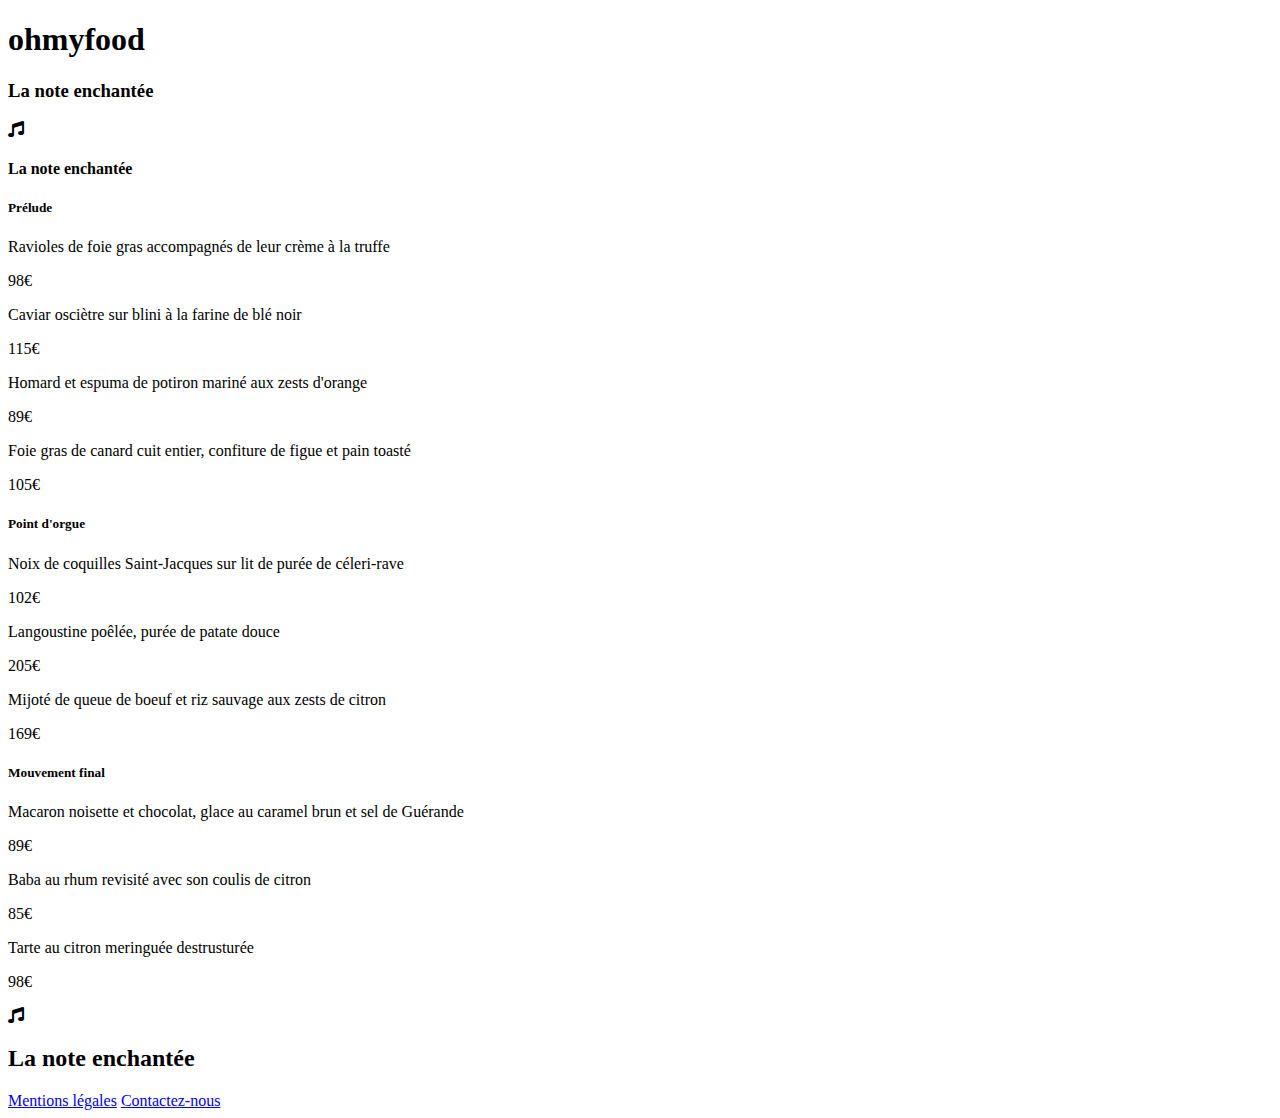
==== lanoteenchantee.html @ 1fc80b7e "Mise en place des fichiers projet3" ====
<!DOCTYPE html>
<html lang="fr">
    <head>
        <meta charset="utf-8" />
        <meta name="viewport" content="width=device-width, initial-scale=1.0"/>
        <link rel="stylesheet" href="css/style.css" />
        
        <!-- GoogleFonts + Icons -->
        
        <!-- Fonts Main Page -->
        <link href="https://fonts.googleapis.com/css2?family=Montserrat:wght@400;500;700&display=swap" rel="stylesheet"/>
        <!-- Fonts menu1 -->
        <link rel="stylesheet" href="fontawesome/css/all.css"/>
        <!-- END of GoogleFonts -->

        <title>La note enchantée</title>
    </head>
    
    <body>

        <div class="maincontainer">
        	
            <header>
                <div class="logo">
                <h1>ohmyfood</h1>
                </div>
            </header>

            <div class="menucontainer">

                <div class="restotitle">
                    <h3>La note enchantée</h3>
                </div>
                  
                <div class="restomenu restomenu-lanoteenchantee">
                    <i class="fas fa-music"></i>
                    <h4>La note enchantée</h4>

                    <div class="firstpartmenu firstpartmenu-lanoteenchantee">
                            <div class="course course-title">                               
                                    
                                    <h5><span>Prélude</span></h5>
                                                                 
                            </div>
                            
                        <div class="course course-firstcourse"> 
                            <div class="choice">
                                <p>Ravioles de foie gras accompagnés de leur crème à la truffe</p>
                            </div>
                            <div class="price">
                                <p>98€</p>
                            </div>
                        </div>

                        <div class="course course-firstcourse"> 
                            <div class="choice">
                                <p>Caviar osciètre sur blini à la farine de blé noir</p>
                            </div>
                            <div class="price">
                                <p>115€</p>
                            </div>
                        </div>

                        <div class="course course-firstcourse"> 
                            <div class="choice">
                                <p>Homard et espuma de potiron mariné aux zests d'orange</p>
                            </div>
                            <div class="price">
                                <p>89€</p>
                            </div>
                        </div>

                        <div class="course course-firstcourse"> 
                            <div class="choice">
                                <p>Foie gras de canard cuit entier, confiture de figue et pain toasté</p>
                            </div>
                            <div class="price">
                                <p>105€</p>
                            </div>   
                        </div>
                    </div>
                    <div class="secondpartmenu secondpartmenu-lanoteenchantee">
                        <div class="course course-title">
                              
                                <h5><span>Point d'orgue</span></h5>
                                                  
                        </div>

                        <div class="course course-maincourse">
                            <div class="choice">
                                <p>Noix de coquilles Saint-Jacques sur lit de purée de céleri-rave</p>
                            </div>
                            <div class="price">
                                <p>102€</p>
                            </div>
                        </div>

                        <div class="course course-maincourse">
                            <div class="choice"> 
                                <p>Langoustine poêlée, purée de patate douce</p>
                            </div>
                            <div class="price">
                                <p>205€</p>
                            </div>
                        </div>

                        <div class="course course-maincourse">
                            <div class="choice">    
                                <p>Mijoté de queue de boeuf et riz sauvage aux zests de citron</p>
                            </div>
                            <div class="price">
                                <p>169€</P>
                            </div>
                        </div>
                        </div>
                        <div class="thirdpartmenu thirdpartmenu-lanoteenchantee">
                            <div class="course course-title">
                                
                                    <h5><span>Mouvement final</span></h5>
                                
                            </div>
                        

                        <div class="course course-dessert">
                            <div class="choice">
                                <p>Macaron noisette et chocolat, glace au caramel brun et sel de Guérande</p>
                            </div>
                            <div class="price">
                                <p>89€</P>
                            </div>
                        </div>

                        <div class="course course-dessert">
                            <div class="choice">
                                <p>Baba au rhum revisité avec son coulis de citron</p>
                            </div>
                            <div class="price">
                                <p>85€</P>
                            </div>
                        </div>

                        <div class="course course-dessert">
                            <div class="choice">
                                <p>Tarte au citron meringuée destrusturée</p>
                            </div>
                            <div class="price">
                                <p>98€</P>
                            </div>
                        </div>
                    </div>  
                    <div class="footmenu footmenu-lanoteenchantee">   
                        <i class="fas fa-music"></i>   
                        <h2>La note enchantée</h2>    
                    </div>
                </div>   
            </div>
        </div>

        <footer>
            <a href="mentionslegales.html">Mentions légales</a>
            <a href="contact.html">Contactez-nous</a>
        </footer>

    </div>

</body>

</html>
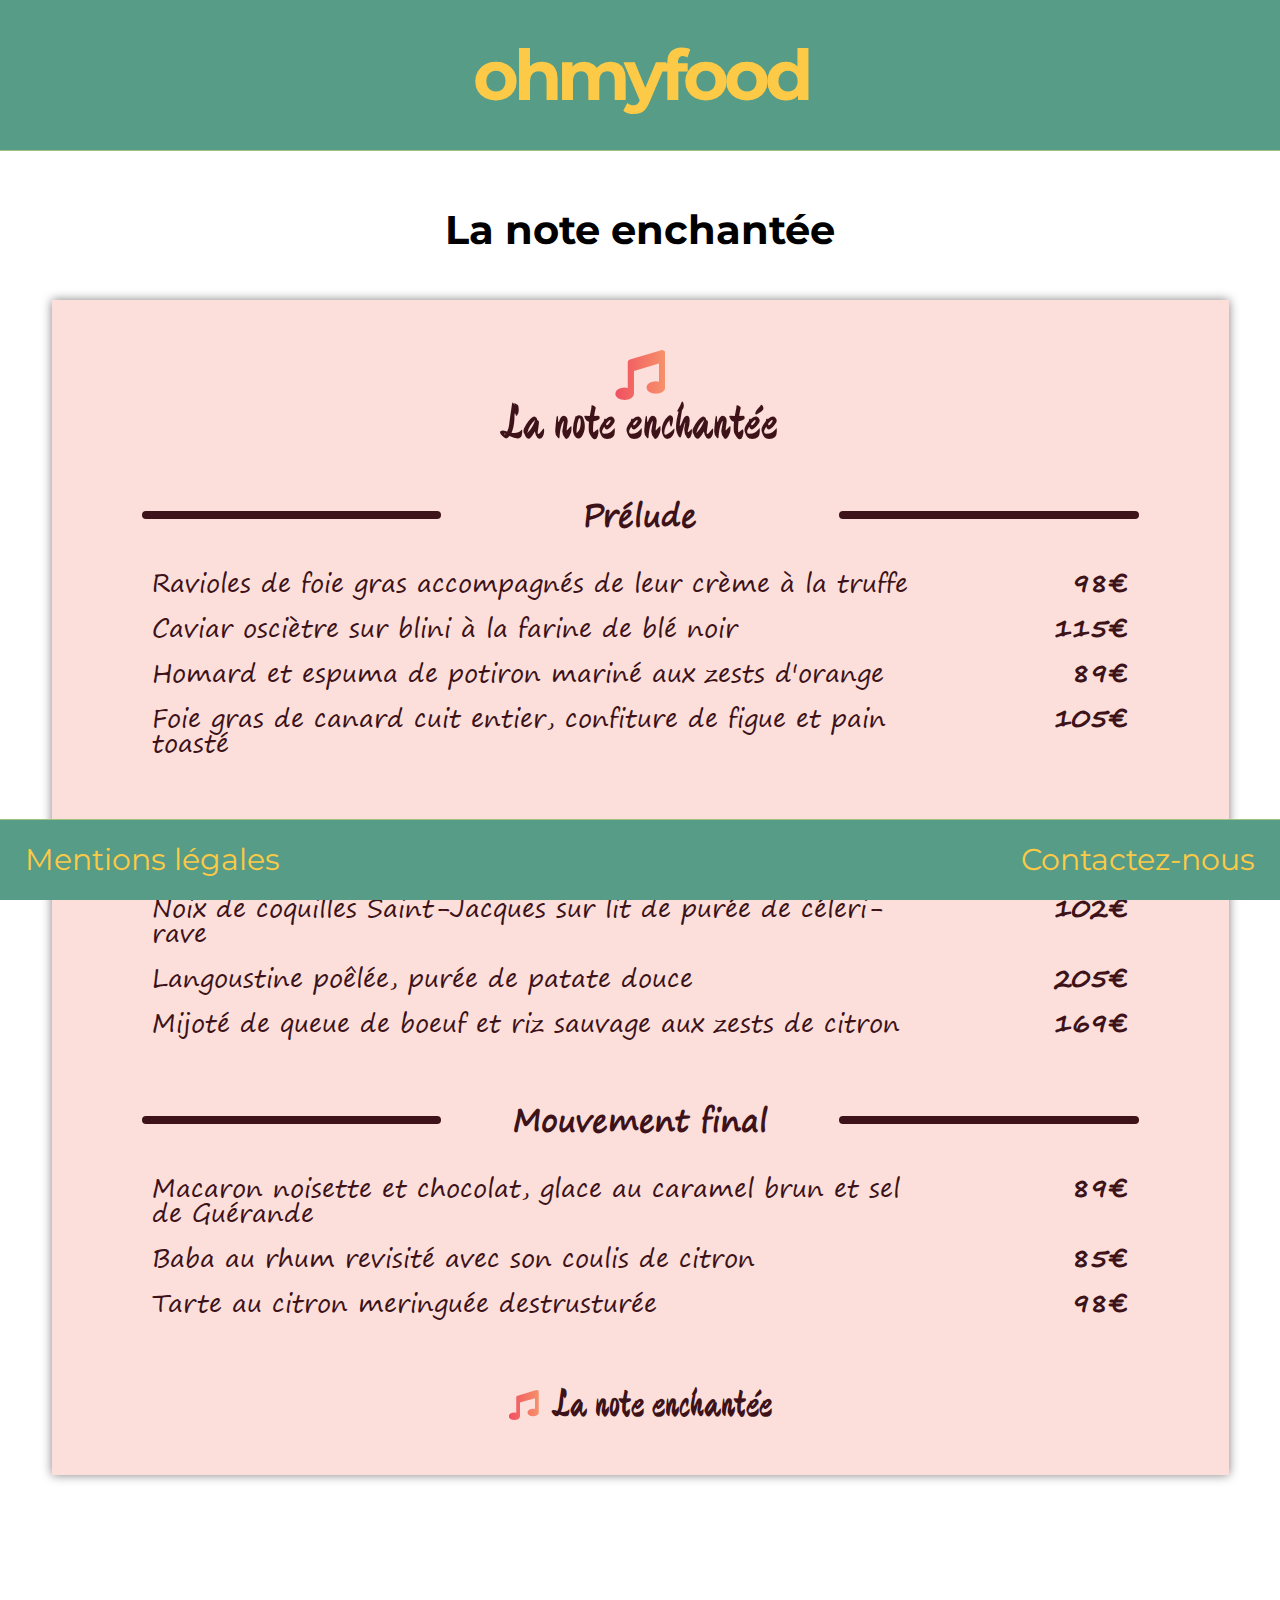
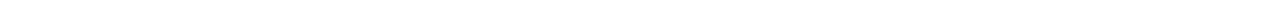
==== commit f2b828ef: "lien vers page d'accueil" ====
--- a/lanoteenchantee.html
+++ b/lanoteenchantee.html
@@ -23,7 +23,7 @@
         	
             <header>
                 <div class="logo">
-                <h1>ohmyfood</h1>
+                <h1><a href="index.html" target=_blank>ohmyfood</a></h1>
                 </div>
             </header>
 
--- a/css/style.css
+++ b/css/style.css
@@ -0,0 +1,1252 @@
+/** Import of sass elements  **/
+/** mixin lanoteenchantee **/
+/** END of mixin lanoteenchantee **/
+/** mixin lechicalafrancaise **/
+/** END of mixin lechicalafrancaise **/
+/** mixin ledelicedespapilles **/
+/** END of mixin ledelicedespapilles **/
+/** mixin lapalettedugout **/
+/** END of mixin lapalettedugout **/
+/** mixin breakpoints media **/
+/** END of mixin breakpoints media **/
+/**@import "./vendors";**/
+/** Thanks to Eric Meyer for this gift. **/
+html, body, div, span, applet, object, iframe,
+h1, h2, h3, h4, h5, h6, p, blockquote, pre,
+a, abbr, acronym, address, big, cite, code,
+del, dfn, em, img, ins, kbd, q, s, samp,
+small, strike, strong, sub, sup, tt, var,
+b, u, i, center,
+dl, dt, dd, ol, ul, li,
+fieldset, form, label, legend,
+table, caption, tbody, tfoot, thead, tr, th, td,
+article, aside, canvas, details, embed,
+figure, figcaption, footer, header, hgroup,
+menu, nav, output, ruby, section, summary,
+time, mark, audio, video {
+  margin: 0;
+  padding: 0;
+  border: 0;
+  font-size: 100%;
+  font: inherit;
+  vertical-align: baseline;
+}
+
+article, aside, details, figcaption, figure,
+footer, header, hgroup, menu, nav, section {
+  display: block;
+}
+
+body {
+  line-height: 1;
+}
+
+ol, ul {
+  list-style: none;
+}
+
+blockquote, q {
+  quotes: none;
+}
+
+blockquote:before, blockquote:after,
+q:before, q:after {
+  content: "";
+  content: none;
+}
+
+table {
+  border-collapse: collapse;
+  border-spacing: 0;
+}
+
+/** END of Eric Meyer Reset **/
+.button {
+  display: -webkit-box;
+  display: -ms-flexbox;
+  display: flex;
+  -webkit-box-orient: vertical;
+  -webkit-box-direction: normal;
+      -ms-flex-direction: column;
+          flex-direction: column;
+  -ms-flex-wrap: wrap;
+      flex-wrap: wrap;
+  -webkit-box-align: center;
+      -ms-flex-align: center;
+          align-items: center;
+  -ms-flex-line-pack: center;
+      align-content: center;
+  -webkit-box-pack: center;
+      -ms-flex-pack: center;
+          justify-content: center;
+  width: 540px;
+  height: 764px;
+  margin: 50px;
+  -webkit-box-shadow: 0 0 10px grey;
+          box-shadow: 0 0 10px grey;
+  opacity: 1;
+  -webkit-transform: scale(1);
+      -ms-transform: scale(1);
+          transform: scale(1);
+  -webkit-transition: all 300ms 150ms ease-out;
+  -o-transition: all 300ms 150ms ease-out;
+  transition: all 300ms 150ms ease-out;
+}
+.button h2, .button a, .button .fas {
+  -webkit-transition: -webkit-transform 450ms ease-in-out;
+  transition: -webkit-transform 450ms ease-in-out;
+  -o-transition: transform 450ms ease-in-out;
+  transition: transform 450ms ease-in-out;
+  transition: transform 450ms ease-in-out, -webkit-transform 450ms ease-in-out;
+}
+.button:hover {
+  opacity: 0.5;
+}
+.button:hover .button {
+  -webkit-transform: scale(1);
+      -ms-transform: scale(1);
+          transform: scale(1);
+}
+.button:hover h2 {
+  -webkit-transform: scale(1.15);
+      -ms-transform: scale(1.15);
+          transform: scale(1.15);
+}
+.button:hover .fas {
+  -webkit-transform: scale(1.15);
+      -ms-transform: scale(1.15);
+          transform: scale(1.15);
+}
+.button:hover a {
+  -webkit-transform: scale(1.4);
+      -ms-transform: scale(1.4);
+          transform: scale(1.4);
+}
+
+.button-lanoteenchantee {
+  background-color: #fcdfdb;
+}
+.button-lanoteenchantee .fas {
+  font-size: 80px;
+  margin: 0;
+  padding: 0;
+  background: -webkit-linear-gradient(linear, left top, right top, from(#f05060), to(#f6916a));
+  background: -o-linear-gradient(left, #f05060, #f6916a);
+  background: linear-gradient(to right, #f05060, #f6916a);
+  -webkit-background-clip: text;
+  -webkit-text-fill-color: transparent;
+}
+.button-lanoteenchantee h2 {
+  font-family: "devonshire", "Arial", sans-serif;
+  color: #3d1319;
+  font-size: 50px;
+  padding-top: 10px;
+  padding-bottom: 60px;
+}
+.button-lanoteenchantee a {
+  font-family: "segoeregular", "Arial", sans-serif;
+  color: #3d1319;
+  font-size: 60px;
+  font-weight: bolder;
+}
+
+.button-lechicalafrancaise {
+  background-color: #fff5fd;
+}
+.button-lechicalafrancaise h2 {
+  font-family: "croissantone", "Arial", sans-serif;
+  margin: 0;
+  padding: 0;
+  background: -webkit-linear-gradient(linear, left top, right bottom, from(#e38a12), color-stop(#a56799), to(#6e4ccc));
+  background: -o-linear-gradient(left top, #e38a12, #a56799, #6e4ccc);
+  background: linear-gradient(to right bottom, #e38a12, #a56799, #6e4ccc);
+  -webkit-background-clip: text;
+  -webkit-text-fill-color: transparent;
+  font-size: 40px;
+  padding-bottom: 70px;
+}
+.button-lechicalafrancaise a {
+  font-family: "Cantata One", serif;
+  color: #e38a12;
+  font-weight: bolder;
+  font-size: 80px;
+}
+
+.button-ledelicedespapilles {
+  background-color: #f0faff;
+}
+.button-ledelicedespapilles h2 {
+  font-family: "Dancing Script", cursive;
+  margin: 0;
+  padding: 0;
+  background: -webkit-linear-gradient(linear, left top, right bottom, from(#0229dd), to(#0889fb));
+  background: -o-linear-gradient(left top, #0229dd, #0889fb);
+  background: linear-gradient(to right bottom, #0229dd, #0889fb);
+  -webkit-background-clip: text;
+  -webkit-text-fill-color: transparent;
+  font-size: 60px;
+  padding-left: 15px;
+  padding-bottom: 70px;
+}
+.button-ledelicedespapilles a {
+  color: #0887f1;
+  font-family: "segoeregular", "Arial", sans-serif;
+  font-size: 70px;
+}
+
+.button-lapalettedugout {
+  background-color: #eaffea;
+}
+.button-lapalettedugout h2 {
+  font-family: "kaushanscript", cursive;
+  background: -webkit-linear-gradient(linear, left top, right bottom, from(#06923a), to(#beff7d));
+  background: -o-linear-gradient(left top, #06923a, #beff7d);
+  background: linear-gradient(to right bottom, #06923a, #beff7d);
+  -webkit-background-clip: text;
+  -webkit-text-fill-color: transparent;
+  margin: 0;
+  padding: 0;
+  font-size: 60px;
+  padding-bottom: 70px;
+}
+.button-lapalettedugout a {
+  color: #72bf56;
+  font-family: "segoeregular", "Arial", sans-serif;
+  font-size: 70px;
+}
+
+.maincontainer {
+  display: -webkit-box;
+  display: -ms-flexbox;
+  display: flex;
+  -webkit-box-orient: vertical;
+  -webkit-box-direction: normal;
+      -ms-flex-direction: column;
+          flex-direction: column;
+  width: 100%;
+  max-width: 1500px;
+  height: 100%;
+  max-height: 2388px;
+}
+
+.menucontainer {
+  display: -webkit-box;
+  display: -ms-flexbox;
+  display: flex;
+  -webkit-box-orient: vertical;
+  -webkit-box-direction: normal;
+      -ms-flex-direction: column;
+          flex-direction: column;
+  right: 0;
+  left: 0;
+  top: 240px;
+  position: absolute;
+  margin-bottom: 20px;
+  padding-top: 50px;
+  padding-bottom: 120px;
+}
+@media screen and (max-width: 1600px) {
+  .menucontainer {
+    margin-top: -80px;
+    padding-bottom: 130px;
+  }
+}
+
+header {
+  display: -webkit-box;
+  display: -ms-flexbox;
+  display: flex;
+  max-width: 100%;
+  height: 245px;
+  -webkit-box-pack: center;
+      -ms-flex-pack: center;
+          justify-content: center;
+  -webkit-box-align: center;
+      -ms-flex-align: center;
+          align-items: center;
+  position: fixed;
+  right: 0;
+  left: 0;
+  top: 0;
+  z-index: 1;
+  background-color: #579C87;
+  border-bottom: 1px solid #a1c181;
+}
+@media screen and (max-width: 1600px) {
+  header {
+    height: 150px;
+  }
+}
+
+article {
+  display: -webkit-box;
+  display: -ms-flexbox;
+  display: flex;
+  -ms-flex-wrap: wrap;
+      flex-wrap: wrap;
+  -ms-flex-line-pack: center;
+      align-content: center;
+  -webkit-box-pack: center;
+      -ms-flex-pack: center;
+          justify-content: center;
+  width: 100%;
+}
+
+aside {
+  display: -webkit-box;
+  display: -ms-flexbox;
+  display: flex;
+  width: 650px;
+  height: 80px;
+  -ms-flex-item-align: center;
+      align-self: center;
+  -webkit-box-pack: center;
+      -ms-flex-pack: center;
+          justify-content: center;
+  -webkit-box-align: center;
+      -ms-flex-align: center;
+          align-items: center;
+  margin-top: 60px;
+  margin-bottom: 80px;
+  border-radius: 20px;
+  background-color: #579C87;
+}
+@media screen and (max-width: 1600px) {
+  aside {
+    margin-bottom: 0px;
+  }
+}
+
+footer {
+  display: -webkit-box;
+  display: -ms-flexbox;
+  display: flex;
+  max-width: 100%;
+  -webkit-box-pack: justify;
+      -ms-flex-pack: justify;
+          justify-content: space-between;
+  -webkit-box-align: center;
+      -ms-flex-align: center;
+          align-items: center;
+  position: fixed;
+  right: 0;
+  left: 0;
+  bottom: 0;
+  padding: 40px;
+  border-top: 1px solid #a1c181;
+  background-color: #579C87;
+}
+@media screen and (max-width: 1600px) {
+  footer {
+    -ms-flex-wrap: wrap;
+        flex-wrap: wrap;
+    padding: 25px;
+  }
+}
+
+footer a:hover {
+  -webkit-animation: wiggle 3000ms infinite;
+          animation: wiggle 3000ms infinite;
+}
+@-webkit-keyframes wiggle {
+  0%, 4%, 7%, 10% {
+    -webkit-transform: rotate(0deg);
+            transform: rotate(0deg);
+  }
+  2%, 5%, 8% {
+    -webkit-transform: rotate(-4deg);
+            transform: rotate(-4deg);
+  }
+  3%, 6%, 9% {
+    -webkit-transform: rotate(4deg);
+            transform: rotate(4deg);
+  }
+  100% {
+    -webkit-transform: rotate(0deg);
+            transform: rotate(0deg);
+  }
+}
+@keyframes wiggle {
+  0%, 4%, 7%, 10% {
+    -webkit-transform: rotate(0deg);
+            transform: rotate(0deg);
+  }
+  2%, 5%, 8% {
+    -webkit-transform: rotate(-4deg);
+            transform: rotate(-4deg);
+  }
+  3%, 6%, 9% {
+    -webkit-transform: rotate(4deg);
+            transform: rotate(4deg);
+  }
+  100% {
+    -webkit-transform: rotate(0deg);
+            transform: rotate(0deg);
+  }
+}
+
+.logo a {
+  text-decoration: none;
+  font-family: "Montserrat", sans-serif;
+  color: #fcca46;
+}
+
+.restotitle {
+  display: -webkit-inline-box;
+  display: -ms-inline-flexbox;
+  display: inline-flex;
+  -webkit-box-pack: center;
+      -ms-flex-pack: center;
+          justify-content: center;
+  -ms-flex-line-pack: center;
+      align-content: center;
+}
+
+.restomenu {
+  display: -webkit-inline-box;
+  display: -ms-inline-flexbox;
+  display: inline-flex;
+  -webkit-box-orient: vertical;
+  -webkit-box-direction: normal;
+      -ms-flex-direction: column;
+          flex-direction: column;
+  -ms-flex-item-align: center;
+      align-self: center;
+  -webkit-box-align: center;
+      -ms-flex-align: center;
+          align-items: center;
+  -webkit-box-pack: center;
+      -ms-flex-pack: center;
+          justify-content: center;
+  max-width: 1190px;
+  min-width: 90%;
+  margin: 10px;
+  padding-top: 50px;
+  padding-bottom: 50px;
+  -webkit-box-shadow: 0 0 10px grey;
+          box-shadow: 0 0 10px grey;
+}
+@media screen and (max-width: 1200px) {
+  .restomenu {
+    max-width: 90%;
+  }
+}
+
+.firstpartmenu, .secondpartmenu, .thirdpartmenu {
+  width: 100%;
+}
+
+.course {
+  display: -webkit-box;
+  display: -ms-flexbox;
+  display: flex;
+  -webkit-box-orient: horizontal;
+  -webkit-box-direction: normal;
+      -ms-flex-direction: row;
+          flex-direction: row;
+  width: 100%;
+  padding-bottom: 20px;
+}
+
+.course-title {
+  padding-top: 50px;
+  padding-bottom: 40px;
+  -webkit-box-pack: center;
+      -ms-flex-pack: center;
+          justify-content: center;
+}
+
+.choice {
+  display: -webkit-box;
+  display: -ms-flexbox;
+  display: flex;
+  -webkit-box-pack: start;
+      -ms-flex-pack: start;
+          justify-content: flex-start;
+  width: 80%;
+  padding-left: 100px;
+  font-size: 25px;
+}
+
+.price {
+  display: -webkit-box;
+  display: -ms-flexbox;
+  display: flex;
+  -webkit-box-pack: end;
+      -ms-flex-pack: end;
+          justify-content: flex-end;
+  width: 20%;
+  padding-right: 100px;
+  font-weight: bolder;
+  font-size: 25px;
+}
+
+h3 {
+  font-family: "Montserrat", sans-serif;
+  font-size: 40px;
+  font-weight: bolder;
+  padding-bottom: 40px;
+}
+
+.footmenu {
+  padding-top: 50px;
+}
+
+/**@import "./pages";**/
+/** Fonts **/
+@font-face {
+  font-family: "devonshire";
+  src: url("../fontmenu/devonshire-regular.ttf");
+  font-weight: normal;
+  font-style: normal;
+}
+@font-face {
+  font-family: "segoebold";
+  src: url("../fontmenu/Segoe_Print_Bold.ttf");
+  font-weight: normal;
+  font-style: normal;
+}
+@font-face {
+  font-family: "croissantone";
+  src: url("../fontmenu/croissantone-regular.ttf");
+  font-weight: normal;
+  font-style: normal;
+}
+@font-face {
+  font-family: "segoeregular";
+  src: url("../fontmenu/segoepr.ttf");
+  font-weight: normal;
+  font-style: normal;
+}
+@font-face {
+  font-family: "kaushanscript";
+  src: url("../fontmenu/kaushanscript-regular.ttf");
+  font-weight: normal;
+  font-style: normal;
+}
+/** END of Fonts **/
+/** Decorations sizes and fonts ohmyfood page **/
+h1, aside h2, footer a {
+  font-family: "Montserrat", sans-serif;
+  color: #fcca46;
+}
+
+h1 {
+  letter-spacing: -5px;
+  font-size: 70px;
+  font-weight: bolder;
+}
+
+aside {
+  font-weight: lighter;
+  height: 130px;
+  -webkit-box-orient: horizontal;
+  -webkit-box-direction: normal;
+      -ms-flex-direction: row;
+          flex-direction: row;
+  -webkit-box-align: baseline;
+      -ms-flex-align: baseline;
+          align-items: baseline;
+  padding-top: 30px;
+  -webkit-box-pack: center;
+      -ms-flex-pack: center;
+          justify-content: center;
+  width: 650px;
+  height: 80px;
+  margin-top: 60px;
+  margin-bottom: 80px;
+  border-radius: 20px;
+  background-color: #579C87;
+  font-family: "Montserrat", sans-serif;
+  color: #fcca46;
+}
+
+.next {
+  font-size: 40px;
+  padding-right: 10px;
+}
+
+.dots span:nth-child(2) {
+  -webkit-animation-delay: 300ms;
+          animation-delay: 300ms;
+}
+
+.dots span:nth-child(3) {
+  -webkit-animation-delay: 600ms;
+          animation-delay: 600ms;
+}
+
+.dots span {
+  width: 7px;
+  height: 7px;
+  margin: 0 3px;
+  background-color: #fcca46;
+  border-radius: 50%;
+  display: inline-block;
+  -webkit-animation: dotsanimation 1500ms infinite ease-in-out;
+          animation: dotsanimation 1500ms infinite ease-in-out;
+}
+
+@-webkit-keyframes dotsanimation {
+  50% {
+    opacity: 0;
+    -webkit-transform: scale(0.7);
+            transform: scale(0.7);
+  }
+  100% {
+    opacity: 0;
+  }
+}
+
+@keyframes dotsanimation {
+  50% {
+    opacity: 0;
+    -webkit-transform: scale(0.7);
+            transform: scale(0.7);
+  }
+  100% {
+    opacity: 0;
+  }
+}
+footer a {
+  font-size: 30px;
+}
+
+a {
+  text-decoration: none;
+}
+
+/** END of Decorations sizes and fonts ohmyfood page **/
+.restomenu-lanoteenchantee {
+  background-color: #fcdfdb;
+}
+.restomenu-lanoteenchantee .fas {
+  font-size: 50px;
+  margin: 0;
+  padding: 0;
+  background: -webkit-linear-gradient(linear, left top, right top, from(#f05060), to(#f6916a));
+  background: -o-linear-gradient(left, #f05060, #f6916a);
+  background: linear-gradient(to right, #f05060, #f6916a);
+  -webkit-background-clip: text;
+  -webkit-text-fill-color: transparent;
+}
+.restomenu-lanoteenchantee h4 {
+  font-family: "devonshire", "Arial", sans-serif;
+  color: #3d1319;
+  font-size: 50px;
+}
+.restomenu-lanoteenchantee h5, .restomenu-lanoteenchantee p {
+  font-family: "segoeregular", "Arial", sans-serif;
+  color: #3d1319;
+}
+.restomenu-lanoteenchantee h5 span {
+  position: relative;
+}
+.restomenu-lanoteenchantee h5 span::before {
+  content: "";
+  background-color: #3d1319;
+  width: 0;
+  height: 3px;
+  position: absolute;
+  bottom: -5px;
+  right: 0;
+  -webkit-transition: all 300ms;
+  -o-transition: all 300ms;
+  transition: all 300ms;
+}
+.restomenu-lanoteenchantee h5 span:hover::before {
+  width: 100%;
+  left: 0;
+}
+.restomenu-lanoteenchantee h5 {
+  display: -webkit-box;
+  display: -ms-flexbox;
+  display: flex;
+  font-size: 30px;
+  font-weight: bolder;
+  width: 100%;
+  -webkit-box-pack: justify;
+      -ms-flex-pack: justify;
+          justify-content: space-between;
+  padding-left: 90px;
+  padding-right: 90px;
+  -webkit-box-align: center;
+      -ms-flex-align: center;
+          align-items: center;
+}
+.restomenu-lanoteenchantee h5::before {
+  content: "";
+  width: 30%;
+  height: 8px;
+  border-radius: 5px;
+  background-color: #3d1319;
+}
+.restomenu-lanoteenchantee h5::after {
+  content: "";
+  width: 30%;
+  height: 8px;
+  border-radius: 5px;
+  background-color: #3d1319;
+}
+
+.footmenu-lanoteenchantee {
+  display: -webkit-box;
+  display: -ms-flexbox;
+  display: flex;
+  -webkit-box-align: center;
+      -ms-flex-align: center;
+          align-items: center;
+}
+.footmenu-lanoteenchantee .fas {
+  font-size: 30px;
+  margin: 0;
+  padding: 0;
+  background: -webkit-linear-gradient(linear, left top, right top, from(#f05060), to(#f6916a));
+  background: -o-linear-gradient(left, #f05060, #f6916a);
+  background: linear-gradient(to right, #f05060, #f6916a);
+  -webkit-background-clip: text;
+  -webkit-text-fill-color: transparent;
+}
+.footmenu-lanoteenchantee h2 {
+  font-family: "devonshire", "Arial", sans-serif;
+  color: #3d1319;
+  font-size: 40px;
+  padding-left: 15px;
+}
+
+.restomenu-lechicalafrancaise {
+  background-color: #fff5fd;
+}
+.restomenu-lechicalafrancaise h4 {
+  font-family: "croissantone", "Arial", sans-serif;
+  margin: 0;
+  padding: 0;
+  background: -webkit-linear-gradient(linear, left top, right bottom, from(#e38a12), color-stop(#a56799), to(#6e4ccc));
+  background: -o-linear-gradient(left top, #e38a12, #a56799, #6e4ccc);
+  background: linear-gradient(to right bottom, #e38a12, #a56799, #6e4ccc);
+  -webkit-background-clip: text;
+  -webkit-text-fill-color: transparent;
+  font-size: 50px;
+}
+.restomenu-lechicalafrancaise .price {
+  font-weight: lighter;
+}
+
+.firstpartmenu-lechicalafrancaise h5 {
+  display: -webkit-box;
+  display: -ms-flexbox;
+  display: flex;
+  font-size: 25px;
+  font-family: "Cantata One", serif;
+  color: #e38a12;
+  width: 100%;
+  -webkit-box-pack: justify;
+      -ms-flex-pack: justify;
+          justify-content: space-between;
+  padding-left: 90px;
+  padding-right: 90px;
+  -webkit-box-align: center;
+      -ms-flex-align: center;
+          align-items: center;
+}
+.firstpartmenu-lechicalafrancaise h5 span {
+  position: relative;
+}
+.firstpartmenu-lechicalafrancaise h5 span::before {
+  content: "";
+  background-color: #e38a12;
+  width: 0;
+  height: 3px;
+  position: absolute;
+  bottom: -5px;
+  right: 0;
+  -webkit-transition: all 300ms;
+  -o-transition: all 300ms;
+  transition: all 300ms;
+}
+.firstpartmenu-lechicalafrancaise h5 span:hover::before {
+  width: 100%;
+  left: 0;
+}
+.firstpartmenu-lechicalafrancaise h5::before {
+  content: "";
+  width: 30%;
+  height: 8px;
+  border-radius: 5px;
+  background-color: #e38a12;
+}
+.firstpartmenu-lechicalafrancaise h5::after {
+  content: "";
+  width: 30%;
+  height: 8px;
+  border-radius: 5px;
+  background-color: #e38a12;
+}
+
+.secondpartmenu-lechicalafrancaise h5 {
+  display: -webkit-box;
+  display: -ms-flexbox;
+  display: flex;
+  font-size: 25px;
+  font-family: "Cantata One", serif;
+  color: #a56799;
+  width: 100%;
+  -webkit-box-pack: justify;
+      -ms-flex-pack: justify;
+          justify-content: space-between;
+  padding-left: 90px;
+  padding-right: 90px;
+  -webkit-box-align: center;
+      -ms-flex-align: center;
+          align-items: center;
+}
+.secondpartmenu-lechicalafrancaise h5 span {
+  position: relative;
+}
+.secondpartmenu-lechicalafrancaise h5 span::before {
+  content: "";
+  background-color: #a56799;
+  width: 0;
+  height: 3px;
+  position: absolute;
+  bottom: -5px;
+  right: 0;
+  -webkit-transition: all 300ms;
+  -o-transition: all 300ms;
+  transition: all 300ms;
+}
+.secondpartmenu-lechicalafrancaise h5 span:hover::before {
+  width: 100%;
+  left: 0;
+}
+.secondpartmenu-lechicalafrancaise h5::before {
+  content: "";
+  width: 30%;
+  height: 8px;
+  border-radius: 5px;
+  background-color: #a56799;
+}
+.secondpartmenu-lechicalafrancaise h5::after {
+  content: "";
+  width: 30%;
+  height: 8px;
+  border-radius: 5px;
+  background-color: #a56799;
+}
+
+.thirdpartmenu-lechicalafrancaise h5 {
+  display: -webkit-box;
+  display: -ms-flexbox;
+  display: flex;
+  font-size: 25px;
+  font-family: "Cantata One", serif;
+  color: #6e4ccc;
+  width: 100%;
+  -webkit-box-pack: justify;
+      -ms-flex-pack: justify;
+          justify-content: space-between;
+  padding-left: 90px;
+  padding-right: 90px;
+  -webkit-box-align: center;
+      -ms-flex-align: center;
+          align-items: center;
+}
+.thirdpartmenu-lechicalafrancaise h5 span {
+  position: relative;
+}
+.thirdpartmenu-lechicalafrancaise h5 span::before {
+  content: "";
+  background-color: #6e4ccc;
+  width: 0;
+  height: 3px;
+  position: absolute;
+  bottom: -5px;
+  right: 0;
+  -webkit-transition: all 300ms;
+  -o-transition: all 300ms;
+  transition: all 300ms;
+}
+.thirdpartmenu-lechicalafrancaise h5 span:hover::before {
+  width: 100%;
+  left: 0;
+}
+.thirdpartmenu-lechicalafrancaise h5::before {
+  content: "";
+  width: 30%;
+  height: 8px;
+  border-radius: 5px;
+  background-color: #6e4ccc;
+}
+.thirdpartmenu-lechicalafrancaise h5::after {
+  content: "";
+  width: 30%;
+  height: 8px;
+  border-radius: 5px;
+  background-color: #6e4ccc;
+}
+
+.firstpartmenu-lechicalafrancaise p {
+  font-family: "Cantata One", serif;
+  color: #e38a12;
+}
+
+.secondpartmenu-lechicalafrancaise p {
+  font-family: "Cantata One", serif;
+  color: #a56799;
+}
+
+.thirdpartmenu-lechicalafrancaise p {
+  font-family: "Cantata One", serif;
+  color: #6e4ccc;
+}
+
+.footmenu-lechicalafrancaise h2 {
+  font-family: "croissantone", "Arial", sans-serif;
+  margin: 0;
+  padding: 0;
+  background: -webkit-linear-gradient(linear, left top, right bottom, from(#e38a12), color-stop(#a56799), to(#6e4ccc));
+  background: -o-linear-gradient(left top, #e38a12, #a56799, #6e4ccc);
+  background: linear-gradient(to right bottom, #e38a12, #a56799, #6e4ccc);
+  -webkit-background-clip: text;
+  -webkit-text-fill-color: transparent;
+  font-size: 40px;
+  padding-left: 15px;
+}
+
+.restomenu-ledelicedespapilles {
+  background-color: #f0faff;
+}
+.restomenu-ledelicedespapilles h4 {
+  font-family: "Dancing Script", cursive;
+  margin: 0;
+  padding: 0;
+  background: -webkit-linear-gradient(linear, left top, right bottom, from(#0229dd), to(#0889fb));
+  background: -o-linear-gradient(left top, #0229dd, #0889fb);
+  background: linear-gradient(to right bottom, #0229dd, #0889fb);
+  -webkit-background-clip: text;
+  -webkit-text-fill-color: transparent;
+  font-size: 80px;
+  padding-left: 15px;
+}
+.restomenu-ledelicedespapilles h5, .restomenu-ledelicedespapilles p {
+  color: #000;
+  font-family: "segoeregular", "Arial", sans-serif;
+}
+.restomenu-ledelicedespapilles .price {
+  font-weight: lighter;
+}
+
+.firstpartmenu-ledelicedespapilles h5 {
+  font-size: 25px;
+  display: -webkit-box;
+  display: -ms-flexbox;
+  display: flex;
+  width: 100%;
+  -webkit-box-pack: justify;
+      -ms-flex-pack: justify;
+          justify-content: space-between;
+  padding-left: 90px;
+  padding-right: 90px;
+  -webkit-box-align: center;
+      -ms-flex-align: center;
+          align-items: center;
+}
+.firstpartmenu-ledelicedespapilles h5 span {
+  position: relative;
+}
+.firstpartmenu-ledelicedespapilles h5 span::before {
+  content: "";
+  background-color: #0229dd;
+  width: 0;
+  height: 3px;
+  position: absolute;
+  bottom: -5px;
+  right: 0;
+  -webkit-transition: all 300ms;
+  -o-transition: all 300ms;
+  transition: all 300ms;
+}
+.firstpartmenu-ledelicedespapilles h5 span:hover::before {
+  width: 100%;
+  left: 0;
+}
+.firstpartmenu-ledelicedespapilles h5::before {
+  content: "";
+  width: 30%;
+  height: 8px;
+  border-radius: 5px;
+  background-color: #0229dd;
+}
+.firstpartmenu-ledelicedespapilles h5::after {
+  content: "";
+  width: 30%;
+  height: 8px;
+  border-radius: 5px;
+  background-color: #0229dd;
+}
+
+.secondpartmenu-ledelicedespapilles h5 {
+  font-size: 25px;
+  display: -webkit-box;
+  display: -ms-flexbox;
+  display: flex;
+  width: 100%;
+  -webkit-box-pack: justify;
+      -ms-flex-pack: justify;
+          justify-content: space-between;
+  padding-left: 90px;
+  padding-right: 90px;
+  -webkit-box-align: center;
+      -ms-flex-align: center;
+          align-items: center;
+}
+.secondpartmenu-ledelicedespapilles h5 span {
+  position: relative;
+}
+.secondpartmenu-ledelicedespapilles h5 span::before {
+  content: "";
+  background-color: #0670f3;
+  width: 0;
+  height: 3px;
+  position: absolute;
+  bottom: -5px;
+  right: 0;
+  -webkit-transition: all 300ms;
+  -o-transition: all 300ms;
+  transition: all 300ms;
+}
+.secondpartmenu-ledelicedespapilles h5 span:hover::before {
+  width: 100%;
+  left: 0;
+}
+.secondpartmenu-ledelicedespapilles h5::before {
+  content: "";
+  width: 30%;
+  height: 8px;
+  border-radius: 5px;
+  background-color: #0670f3;
+}
+.secondpartmenu-ledelicedespapilles h5::after {
+  content: "";
+  width: 30%;
+  height: 8px;
+  border-radius: 5px;
+  background-color: #0670f3;
+}
+
+.thirdpartmenu-ledelicedespapilles h5 {
+  font-size: 25px;
+  display: -webkit-box;
+  display: -ms-flexbox;
+  display: flex;
+  width: 100%;
+  -webkit-box-pack: justify;
+      -ms-flex-pack: justify;
+          justify-content: space-between;
+  padding-left: 90px;
+  padding-right: 90px;
+  -webkit-box-align: center;
+      -ms-flex-align: center;
+          align-items: center;
+}
+.thirdpartmenu-ledelicedespapilles h5 span {
+  position: relative;
+}
+.thirdpartmenu-ledelicedespapilles h5 span::before {
+  content: "";
+  background-color: #0889fb;
+  width: 0;
+  height: 3px;
+  position: absolute;
+  bottom: -5px;
+  right: 0;
+  -webkit-transition: all 300ms;
+  -o-transition: all 300ms;
+  transition: all 300ms;
+}
+.thirdpartmenu-ledelicedespapilles h5 span:hover::before {
+  width: 100%;
+  left: 0;
+}
+.thirdpartmenu-ledelicedespapilles h5::before {
+  content: "";
+  width: 30%;
+  height: 8px;
+  border-radius: 5px;
+  background-color: #0889fb;
+}
+.thirdpartmenu-ledelicedespapilles h5::after {
+  content: "";
+  width: 30%;
+  height: 8px;
+  border-radius: 5px;
+  background-color: #0889fb;
+}
+
+.footmenu-ledelicedespapilles h2 {
+  font-family: "Dancing Script", cursive;
+  margin: 0;
+  padding: 0;
+  background: -webkit-linear-gradient(linear, left top, right bottom, from(#0229dd), to(#0889fb));
+  background: -o-linear-gradient(left top, #0229dd, #0889fb);
+  background: linear-gradient(to right bottom, #0229dd, #0889fb);
+  -webkit-background-clip: text;
+  -webkit-text-fill-color: transparent;
+  font-size: 50px;
+  padding-left: 15px;
+}
+
+.restomenu-lapalettedugout {
+  background-color: #eaffea;
+}
+.restomenu-lapalettedugout h4 {
+  font-family: "kaushanscript", cursive;
+  background: -webkit-linear-gradient(linear, left top, right bottom, from(#06923a), to(#beff7d));
+  background: -o-linear-gradient(left top, #06923a, #beff7d);
+  background: linear-gradient(to right bottom, #06923a, #beff7d);
+  -webkit-background-clip: text;
+  -webkit-text-fill-color: transparent;
+  margin: 0;
+  padding: 0;
+  font-size: 80px;
+}
+.restomenu-lapalettedugout h5, .restomenu-lapalettedugout p {
+  color: #000;
+  font-family: "segoeregular", "Arial", sans-serif;
+}
+.restomenu-lapalettedugout .price {
+  font-weight: lighter;
+}
+.restomenu-lapalettedugout h5 {
+  display: -webkit-box;
+  display: -ms-flexbox;
+  display: flex;
+  font-size: 30px;
+  width: 100%;
+  -webkit-box-pack: justify;
+      -ms-flex-pack: justify;
+          justify-content: space-between;
+  padding-left: 90px;
+  padding-right: 90px;
+  -webkit-box-align: center;
+      -ms-flex-align: center;
+          align-items: center;
+}
+
+.firstpartmenu-lapalettedugout h5 span {
+  position: relative;
+}
+.firstpartmenu-lapalettedugout h5 span::before {
+  content: "";
+  background-color: #06923a;
+  width: 0;
+  height: 3px;
+  position: absolute;
+  bottom: -5px;
+  right: 0;
+  -webkit-transition: all 300ms;
+  -o-transition: all 300ms;
+  transition: all 300ms;
+}
+.firstpartmenu-lapalettedugout h5 span:hover::before {
+  width: 100%;
+  left: 0;
+}
+.firstpartmenu-lapalettedugout h5::before {
+  content: "";
+  width: 30%;
+  height: 8px;
+  border-radius: 5px;
+  background-color: #06923a;
+}
+.firstpartmenu-lapalettedugout h5::after {
+  content: "";
+  width: 30%;
+  height: 8px;
+  border-radius: 5px;
+  background-color: #06923a;
+}
+
+.secondpartmenu-lapalettedugout h5 span {
+  position: relative;
+}
+.secondpartmenu-lapalettedugout h5 span::before {
+  content: "";
+  background-color: #72bf56;
+  width: 0;
+  height: 3px;
+  position: absolute;
+  bottom: -5px;
+  right: 0;
+  -webkit-transition: all 300ms;
+  -o-transition: all 300ms;
+  transition: all 300ms;
+}
+.secondpartmenu-lapalettedugout h5 span:hover::before {
+  width: 100%;
+  left: 0;
+}
+.secondpartmenu-lapalettedugout h5::before {
+  content: "";
+  width: 30%;
+  height: 8px;
+  border-radius: 5px;
+  background-color: #72bf56;
+}
+.secondpartmenu-lapalettedugout h5::after {
+  content: "";
+  width: 30%;
+  height: 8px;
+  border-radius: 5px;
+  background-color: #72bf56;
+}
+
+.thirdpartmenu-lapalettedugout h5 span {
+  position: relative;
+}
+.thirdpartmenu-lapalettedugout h5 span::before {
+  content: "";
+  background-color: #beff7d;
+  width: 0;
+  height: 3px;
+  position: absolute;
+  bottom: -5px;
+  right: 0;
+  -webkit-transition: all 300ms;
+  -o-transition: all 300ms;
+  transition: all 300ms;
+}
+.thirdpartmenu-lapalettedugout h5 span:hover::before {
+  width: 100%;
+  left: 0;
+}
+.thirdpartmenu-lapalettedugout h5::before {
+  content: "";
+  width: 30%;
+  height: 8px;
+  border-radius: 5px;
+  background-color: #beff7d;
+}
+.thirdpartmenu-lapalettedugout h5::after {
+  content: "";
+  width: 30%;
+  height: 8px;
+  border-radius: 5px;
+  background-color: #beff7d;
+}
+
+.footmenu-lapalettedugout h2 {
+  font-family: "kaushanscript", cursive;
+  background: -webkit-linear-gradient(linear, left top, right bottom, from(#06923a), to(#beff7d));
+  background: -o-linear-gradient(left top, #06923a, #beff7d);
+  background: linear-gradient(to right bottom, #06923a, #beff7d);
+  -webkit-background-clip: text;
+  -webkit-text-fill-color: transparent;
+  margin: 0;
+  padding: 0;
+  font-size: 50px;
+}
+
+/** END of Import of sass elements **/
+
+/*# sourceMappingURL=[data-uri] */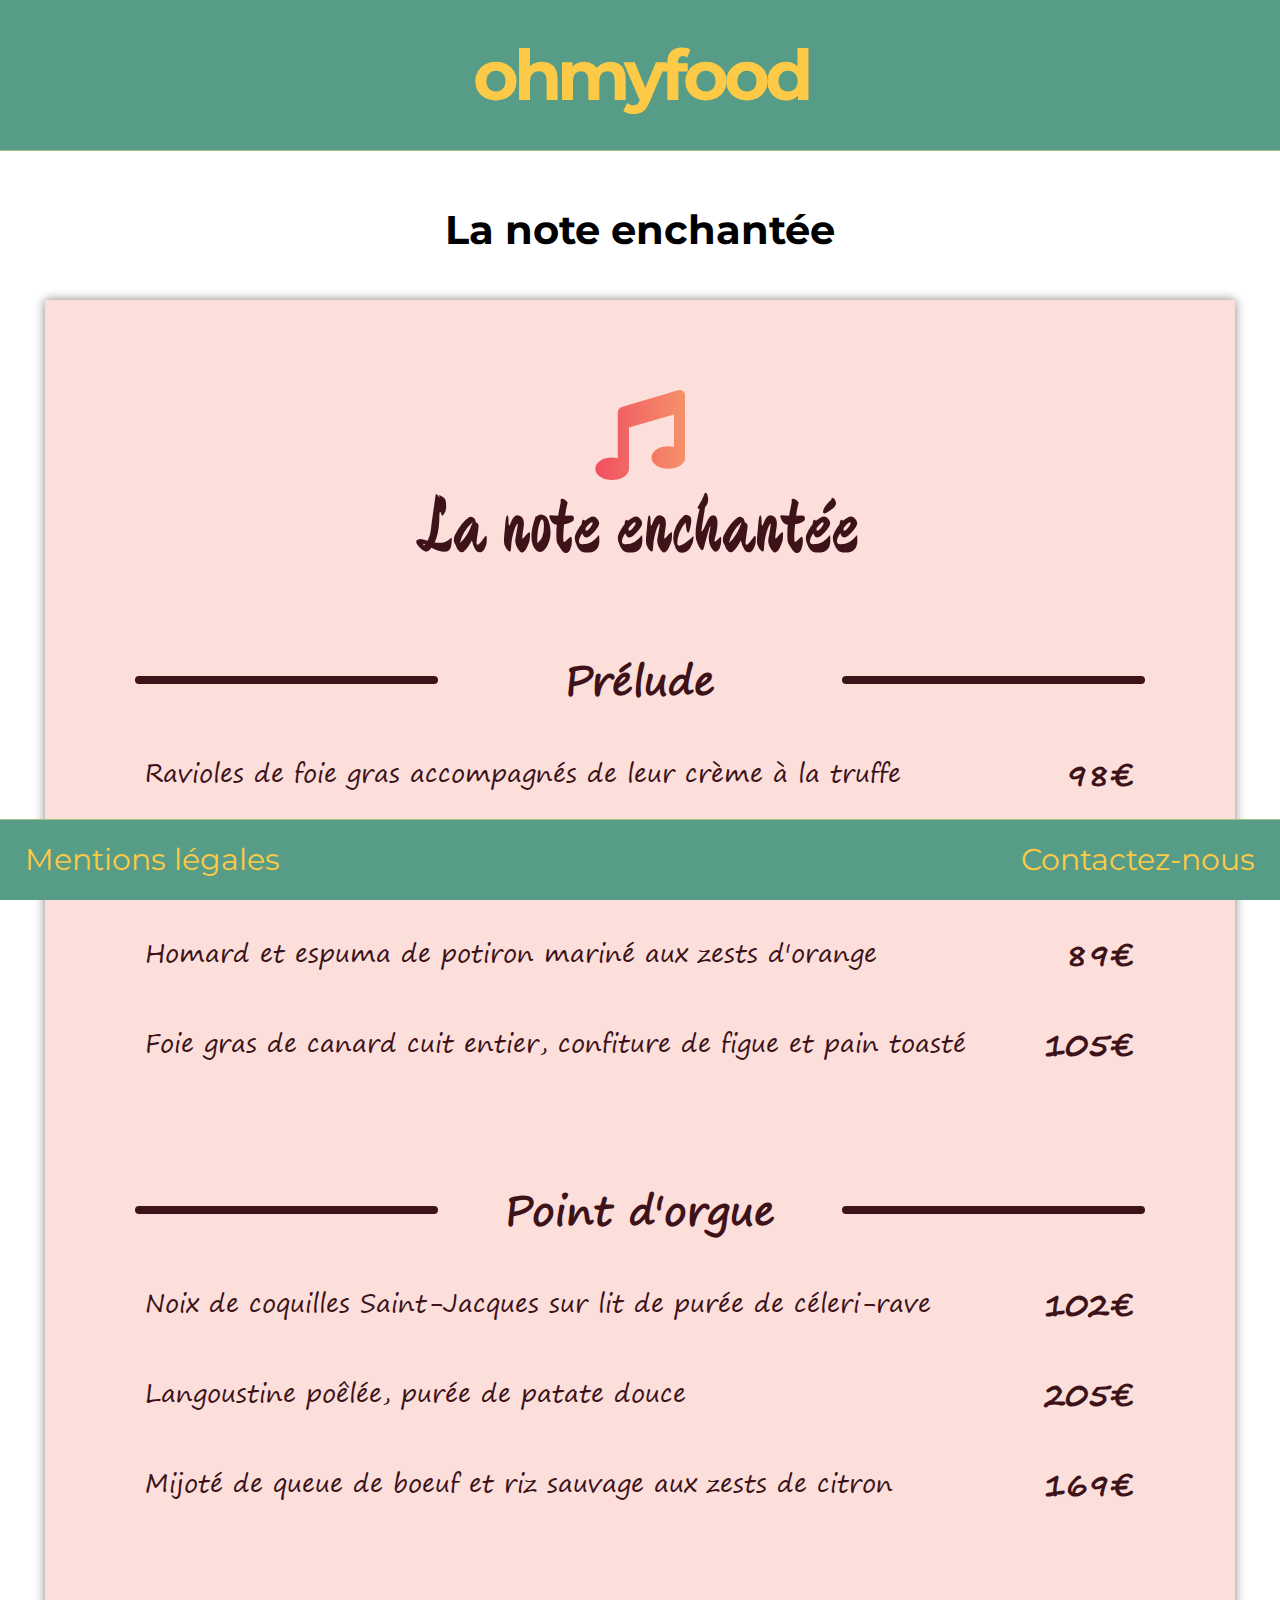
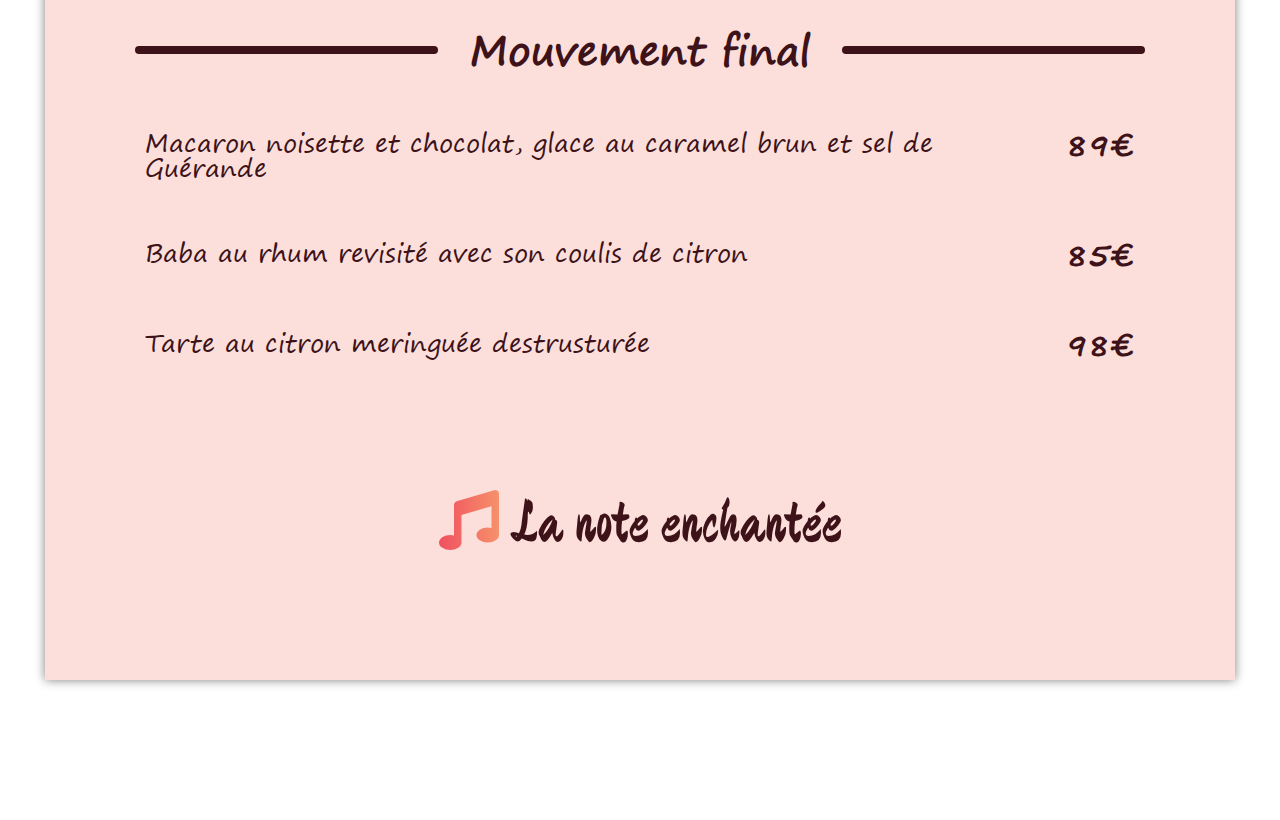
==== commit 3a23ba82: "Mentions legales Contact" ====
--- a/lanoteenchantee.html
+++ b/lanoteenchantee.html
@@ -7,7 +7,7 @@
         <link rel="stylesheet" href="css/style.css" />
         
         <!-- GoogleFonts + Icons -->
-        
+        <link rel="icon" type="image/png" href="favicon.png"/>
         <!-- Fonts Main Page -->
         <link href="https://fonts.googleapis.com/css2?family=Montserrat:wght@400;500;700&display=swap" rel="stylesheet"/>
         <!-- Fonts menu1 -->
@@ -27,7 +27,7 @@
                 </div>
             </header>
 
-            <div class="menucontainer">
+            <div class="menuscontainer">
 
                 <div class="restotitle">
                     <h3>La note enchantée</h3>
--- a/css/style.css
+++ b/css/style.css
@@ -1,4 +1,6 @@
 /** Import of sass elements  **/
+/** Animations **/
+/** END of Animations **/
 /** mixin lanoteenchantee **/
 /** END of mixin lanoteenchantee **/
 /** mixin lechicalafrancaise **/
@@ -62,181 +64,35 @@
 
 /** END of Eric Meyer Reset **/
 .button {
-  display: -webkit-box;
-  display: -ms-flexbox;
-  display: flex;
-  -webkit-box-orient: vertical;
-  -webkit-box-direction: normal;
-      -ms-flex-direction: column;
-          flex-direction: column;
-  -ms-flex-wrap: wrap;
-      flex-wrap: wrap;
-  -webkit-box-align: center;
-      -ms-flex-align: center;
-          align-items: center;
-  -ms-flex-line-pack: center;
-      align-content: center;
-  -webkit-box-pack: center;
-      -ms-flex-pack: center;
-          justify-content: center;
+  display: flex;
+  flex-direction: column;
+  flex-wrap: wrap;
+  align-items: center;
+  align-content: center;
+  justify-content: center;
   width: 540px;
   height: 764px;
   margin: 50px;
-  -webkit-box-shadow: 0 0 10px grey;
-          box-shadow: 0 0 10px grey;
-  opacity: 1;
-  -webkit-transform: scale(1);
-      -ms-transform: scale(1);
-          transform: scale(1);
-  -webkit-transition: all 300ms 150ms ease-out;
-  -o-transition: all 300ms 150ms ease-out;
-  transition: all 300ms 150ms ease-out;
-}
-.button h2, .button a, .button .fas {
-  -webkit-transition: -webkit-transform 450ms ease-in-out;
-  transition: -webkit-transform 450ms ease-in-out;
-  -o-transition: transform 450ms ease-in-out;
-  transition: transform 450ms ease-in-out;
-  transition: transform 450ms ease-in-out, -webkit-transform 450ms ease-in-out;
-}
-.button:hover {
-  opacity: 0.5;
-}
-.button:hover .button {
-  -webkit-transform: scale(1);
-      -ms-transform: scale(1);
-          transform: scale(1);
-}
-.button:hover h2 {
-  -webkit-transform: scale(1.15);
-      -ms-transform: scale(1.15);
-          transform: scale(1.15);
-}
-.button:hover .fas {
-  -webkit-transform: scale(1.15);
-      -ms-transform: scale(1.15);
-          transform: scale(1.15);
-}
-.button:hover a {
-  -webkit-transform: scale(1.4);
-      -ms-transform: scale(1.4);
-          transform: scale(1.4);
-}
-
-.button-lanoteenchantee {
-  background-color: #fcdfdb;
-}
-.button-lanoteenchantee .fas {
-  font-size: 80px;
-  margin: 0;
-  padding: 0;
-  background: -webkit-linear-gradient(linear, left top, right top, from(#f05060), to(#f6916a));
-  background: -o-linear-gradient(left, #f05060, #f6916a);
-  background: linear-gradient(to right, #f05060, #f6916a);
-  -webkit-background-clip: text;
-  -webkit-text-fill-color: transparent;
-}
-.button-lanoteenchantee h2 {
-  font-family: "devonshire", "Arial", sans-serif;
-  color: #3d1319;
-  font-size: 50px;
-  padding-top: 10px;
-  padding-bottom: 60px;
-}
-.button-lanoteenchantee a {
-  font-family: "segoeregular", "Arial", sans-serif;
-  color: #3d1319;
-  font-size: 60px;
-  font-weight: bolder;
-}
-
-.button-lechicalafrancaise {
-  background-color: #fff5fd;
-}
-.button-lechicalafrancaise h2 {
-  font-family: "croissantone", "Arial", sans-serif;
-  margin: 0;
-  padding: 0;
-  background: -webkit-linear-gradient(linear, left top, right bottom, from(#e38a12), color-stop(#a56799), to(#6e4ccc));
-  background: -o-linear-gradient(left top, #e38a12, #a56799, #6e4ccc);
-  background: linear-gradient(to right bottom, #e38a12, #a56799, #6e4ccc);
-  -webkit-background-clip: text;
-  -webkit-text-fill-color: transparent;
-  font-size: 40px;
-  padding-bottom: 70px;
-}
-.button-lechicalafrancaise a {
-  font-family: "Cantata One", serif;
-  color: #e38a12;
-  font-weight: bolder;
-  font-size: 80px;
-}
-
-.button-ledelicedespapilles {
-  background-color: #f0faff;
-}
-.button-ledelicedespapilles h2 {
-  font-family: "Dancing Script", cursive;
-  margin: 0;
-  padding: 0;
-  background: -webkit-linear-gradient(linear, left top, right bottom, from(#0229dd), to(#0889fb));
-  background: -o-linear-gradient(left top, #0229dd, #0889fb);
-  background: linear-gradient(to right bottom, #0229dd, #0889fb);
-  -webkit-background-clip: text;
-  -webkit-text-fill-color: transparent;
-  font-size: 60px;
-  padding-left: 15px;
-  padding-bottom: 70px;
-}
-.button-ledelicedespapilles a {
-  color: #0887f1;
-  font-family: "segoeregular", "Arial", sans-serif;
-  font-size: 70px;
-}
-
-.button-lapalettedugout {
-  background-color: #eaffea;
-}
-.button-lapalettedugout h2 {
-  font-family: "kaushanscript", cursive;
-  background: -webkit-linear-gradient(linear, left top, right bottom, from(#06923a), to(#beff7d));
-  background: -o-linear-gradient(left top, #06923a, #beff7d);
-  background: linear-gradient(to right bottom, #06923a, #beff7d);
-  -webkit-background-clip: text;
-  -webkit-text-fill-color: transparent;
-  margin: 0;
-  padding: 0;
-  font-size: 60px;
-  padding-bottom: 70px;
-}
-.button-lapalettedugout a {
-  color: #72bf56;
-  font-family: "segoeregular", "Arial", sans-serif;
-  font-size: 70px;
+  box-shadow: 0 0 10px grey;
 }
 
 .maincontainer {
-  display: -webkit-box;
-  display: -ms-flexbox;
-  display: flex;
-  -webkit-box-orient: vertical;
-  -webkit-box-direction: normal;
-      -ms-flex-direction: column;
-          flex-direction: column;
+  display: flex;
+  flex-direction: column;
   width: 100%;
   max-width: 1500px;
   height: 100%;
   max-height: 2388px;
 }
 
-.menucontainer {
-  display: -webkit-box;
-  display: -ms-flexbox;
-  display: flex;
-  -webkit-box-orient: vertical;
-  -webkit-box-direction: normal;
-      -ms-flex-direction: column;
-          flex-direction: column;
+h1, aside h2, footer a {
+  font-family: "Montserrat", sans-serif;
+  color: #fcca46;
+}
+
+.menuscontainer {
+  display: flex;
+  flex-direction: column;
   right: 0;
   left: 0;
   top: 240px;
@@ -246,24 +102,18 @@
   padding-bottom: 120px;
 }
 @media screen and (max-width: 1600px) {
-  .menucontainer {
+  .menuscontainer {
     margin-top: -80px;
     padding-bottom: 130px;
   }
 }
 
 header {
-  display: -webkit-box;
-  display: -ms-flexbox;
   display: flex;
   max-width: 100%;
   height: 245px;
-  -webkit-box-pack: center;
-      -ms-flex-pack: center;
-          justify-content: center;
-  -webkit-box-align: center;
-      -ms-flex-align: center;
-          align-items: center;
+  justify-content: center;
+  align-items: center;
   position: fixed;
   right: 0;
   left: 0;
@@ -278,56 +128,78 @@
   }
 }
 
+h1 {
+  letter-spacing: -5px;
+  font-size: 70px;
+  font-weight: bolder;
+}
+
 article {
-  display: -webkit-box;
-  display: -ms-flexbox;
-  display: flex;
-  -ms-flex-wrap: wrap;
-      flex-wrap: wrap;
-  -ms-flex-line-pack: center;
-      align-content: center;
-  -webkit-box-pack: center;
-      -ms-flex-pack: center;
-          justify-content: center;
+  display: flex;
+  flex-wrap: wrap;
+  align-content: center;
+  justify-content: center;
   width: 100%;
 }
 
 aside {
-  display: -webkit-box;
-  display: -ms-flexbox;
   display: flex;
   width: 650px;
-  height: 80px;
-  -ms-flex-item-align: center;
-      align-self: center;
-  -webkit-box-pack: center;
-      -ms-flex-pack: center;
-          justify-content: center;
-  -webkit-box-align: center;
-      -ms-flex-align: center;
-          align-items: center;
+  height: auto;
+  align-self: center;
+  justify-content: center;
+  align-items: baseline;
   margin-top: 60px;
   margin-bottom: 80px;
   border-radius: 20px;
+  padding-top: 60px;
+  padding-bottom: 60px;
   background-color: #579C87;
+  font-family: "Montserrat", sans-serif;
+  color: #fcca46;
+}
+aside .dots span:nth-child(2) {
+  animation-delay: 300ms;
+}
+aside .dots span:nth-child(3) {
+  animation-delay: 600ms;
+}
+aside .dots span {
+  width: 7px;
+  height: 7px;
+  margin: 0 3px;
+  background-color: #fcca46;
+  border-radius: 50%;
+  display: inline-block;
+  animation: dotsanimation 1500ms infinite ease-in-out;
+}
+@keyframes dotsanimation {
+  50% {
+    opacity: 0;
+    transform: scale(0.7);
+  }
+  100% {
+    opacity: 0;
+  }
 }
 @media screen and (max-width: 1600px) {
   aside {
-    margin-bottom: 0px;
+    padding-top: 30px;
+    padding-bottom: 30px;
+    margin-bottom: 40px;
   }
 }
 
+.next {
+  font-size: 40px;
+  padding-right: 10px;
+}
+
 footer {
-  display: -webkit-box;
-  display: -ms-flexbox;
   display: flex;
   max-width: 100%;
-  -webkit-box-pack: justify;
-      -ms-flex-pack: justify;
-          justify-content: space-between;
-  -webkit-box-align: center;
-      -ms-flex-align: center;
-          align-items: center;
+  justify-content: space-between;
+  align-items: center;
   position: fixed;
   right: 0;
   left: 0;
@@ -338,51 +210,34 @@
 }
 @media screen and (max-width: 1600px) {
   footer {
-    -ms-flex-wrap: wrap;
-        flex-wrap: wrap;
+    flex-wrap: wrap;
     padding: 25px;
   }
 }
 
+footer a {
+  font-size: 30px;
+}
 footer a:hover {
-  -webkit-animation: wiggle 3000ms infinite;
-          animation: wiggle 3000ms infinite;
-}
-@-webkit-keyframes wiggle {
+  animation: wiggle 3000ms infinite;
+}
+@keyframes wiggle {
   0%, 4%, 7%, 10% {
-    -webkit-transform: rotate(0deg);
-            transform: rotate(0deg);
+    transform: rotate(0deg);
   }
   2%, 5%, 8% {
-    -webkit-transform: rotate(-4deg);
-            transform: rotate(-4deg);
+    transform: rotate(-4deg);
   }
   3%, 6%, 9% {
-    -webkit-transform: rotate(4deg);
-            transform: rotate(4deg);
+    transform: rotate(4deg);
   }
   100% {
-    -webkit-transform: rotate(0deg);
-            transform: rotate(0deg);
+    transform: rotate(0deg);
   }
 }
-@keyframes wiggle {
-  0%, 4%, 7%, 10% {
-    -webkit-transform: rotate(0deg);
-            transform: rotate(0deg);
-  }
-  2%, 5%, 8% {
-    -webkit-transform: rotate(-4deg);
-            transform: rotate(-4deg);
-  }
-  3%, 6%, 9% {
-    -webkit-transform: rotate(4deg);
-            transform: rotate(4deg);
-  }
-  100% {
-    -webkit-transform: rotate(0deg);
-            transform: rotate(0deg);
-  }
+
+a {
+  text-decoration: none;
 }
 
 .logo a {
@@ -392,39 +247,22 @@
 }
 
 .restotitle {
-  display: -webkit-inline-box;
-  display: -ms-inline-flexbox;
   display: inline-flex;
-  -webkit-box-pack: center;
-      -ms-flex-pack: center;
-          justify-content: center;
-  -ms-flex-line-pack: center;
-      align-content: center;
+  justify-content: center;
+  align-content: center;
 }
 
 .restomenu {
-  display: -webkit-inline-box;
-  display: -ms-inline-flexbox;
   display: inline-flex;
-  -webkit-box-orient: vertical;
-  -webkit-box-direction: normal;
-      -ms-flex-direction: column;
-          flex-direction: column;
-  -ms-flex-item-align: center;
-      align-self: center;
-  -webkit-box-align: center;
-      -ms-flex-align: center;
-          align-items: center;
-  -webkit-box-pack: center;
-      -ms-flex-pack: center;
-          justify-content: center;
+  flex-direction: column;
+  align-self: center;
+  align-items: center;
+  justify-content: center;
   max-width: 1190px;
   min-width: 90%;
   margin: 10px;
-  padding-top: 50px;
-  padding-bottom: 50px;
-  -webkit-box-shadow: 0 0 10px grey;
-          box-shadow: 0 0 10px grey;
+  padding-top: 150px;
+  box-shadow: 0 0 10px grey;
 }
 @media screen and (max-width: 1200px) {
   .restomenu {
@@ -434,16 +272,12 @@
 
 .firstpartmenu, .secondpartmenu, .thirdpartmenu {
   width: 100%;
+  padding-top: 40px;
 }
 
 .course {
-  display: -webkit-box;
-  display: -ms-flexbox;
-  display: flex;
-  -webkit-box-orient: horizontal;
-  -webkit-box-direction: normal;
-      -ms-flex-direction: row;
-          flex-direction: row;
+  display: flex;
+  flex-direction: row;
   width: 100%;
   padding-bottom: 20px;
 }
@@ -451,34 +285,29 @@
 .course-title {
   padding-top: 50px;
   padding-bottom: 40px;
-  -webkit-box-pack: center;
-      -ms-flex-pack: center;
-          justify-content: center;
+  justify-content: center;
 }
 
 .choice {
-  display: -webkit-box;
-  display: -ms-flexbox;
-  display: flex;
-  -webkit-box-pack: start;
-      -ms-flex-pack: start;
-          justify-content: flex-start;
-  width: 80%;
+  display: flex;
+  justify-content: flex-start;
+  width: 90%;
   padding-left: 100px;
   font-size: 25px;
+  padding-top: 20px;
+  padding-bottom: 20px;
 }
 
 .price {
-  display: -webkit-box;
-  display: -ms-flexbox;
-  display: flex;
-  -webkit-box-pack: end;
-      -ms-flex-pack: end;
-          justify-content: flex-end;
-  width: 20%;
+  display: flex;
+  justify-content: flex-end;
+  width: 10%;
   padding-right: 100px;
   font-weight: bolder;
-  font-size: 25px;
+  font-size: 30px;
+  padding-left: 10px;
+  padding-top: 20px;
+  padding-bottom: 20px;
 }
 
 h3 {
@@ -489,10 +318,10 @@
 }
 
 .footmenu {
-  padding-top: 50px;
-}
-
-/**@import "./pages";**/
+  padding-top: 90px;
+  padding-bottom: 120px;
+}
+
 /** Fonts **/
 @font-face {
   font-family: "devonshire";
@@ -525,107 +354,52 @@
   font-style: normal;
 }
 /** END of Fonts **/
-/** Decorations sizes and fonts ohmyfood page **/
-h1, aside h2, footer a {
-  font-family: "Montserrat", sans-serif;
-  color: #fcca46;
-}
-
-h1 {
-  letter-spacing: -5px;
-  font-size: 70px;
+.button-lanoteenchantee {
+  background-color: #fcdfdb;
+}
+.button-lanoteenchantee .fas {
+  font-size: 80px;
+  background: linear-gradient(to right, #f05060, #f6916a);
+  -webkit-background-clip: text;
+  -webkit-text-fill-color: transparent;
+}
+.button-lanoteenchantee h2 {
+  font-family: "devonshire", "Arial", sans-serif;
+  color: #3d1319;
+  font-size: 60px;
+  padding-top: 10px;
+  padding-bottom: 60px;
+}
+.button-lanoteenchantee a {
+  font-family: "segoeregular", "Arial", sans-serif;
+  color: #3d1319;
+  font-size: 60px;
   font-weight: bolder;
 }
 
-aside {
-  font-weight: lighter;
-  height: 130px;
-  -webkit-box-orient: horizontal;
-  -webkit-box-direction: normal;
-      -ms-flex-direction: row;
-          flex-direction: row;
-  -webkit-box-align: baseline;
-      -ms-flex-align: baseline;
-          align-items: baseline;
-  padding-top: 30px;
-  -webkit-box-pack: center;
-      -ms-flex-pack: center;
-          justify-content: center;
-  width: 650px;
-  height: 80px;
-  margin-top: 60px;
-  margin-bottom: 80px;
-  border-radius: 20px;
-  background-color: #579C87;
-  font-family: "Montserrat", sans-serif;
-  color: #fcca46;
-}
-
-.next {
-  font-size: 40px;
-  padding-right: 10px;
-}
-
-.dots span:nth-child(2) {
-  -webkit-animation-delay: 300ms;
-          animation-delay: 300ms;
-}
-
-.dots span:nth-child(3) {
-  -webkit-animation-delay: 600ms;
-          animation-delay: 600ms;
-}
-
-.dots span {
-  width: 7px;
-  height: 7px;
-  margin: 0 3px;
-  background-color: #fcca46;
-  border-radius: 50%;
-  display: inline-block;
-  -webkit-animation: dotsanimation 1500ms infinite ease-in-out;
-          animation: dotsanimation 1500ms infinite ease-in-out;
-}
-
-@-webkit-keyframes dotsanimation {
-  50% {
-    opacity: 0;
-    -webkit-transform: scale(0.7);
-            transform: scale(0.7);
-  }
-  100% {
-    opacity: 0;
-  }
-}
-
-@keyframes dotsanimation {
-  50% {
-    opacity: 0;
-    -webkit-transform: scale(0.7);
-            transform: scale(0.7);
-  }
-  100% {
-    opacity: 0;
-  }
-}
-footer a {
-  font-size: 30px;
-}
-
-a {
-  text-decoration: none;
-}
-
-/** END of Decorations sizes and fonts ohmyfood page **/
+.button-lanoteenchantee--zoom {
+  opacity: 1;
+  transform: scale(1);
+}
+.button-lanoteenchantee--zoom h2, .button-lanoteenchantee--zoom a, .button-lanoteenchantee--zoom .fas {
+  transition: transform 200ms ease-in-out;
+}
+.button-lanoteenchantee--zoom:hover h2, .button-lanoteenchantee--zoom:hover .fas {
+  opacity: 0.5;
+  transform: scale(1.15);
+}
+.button-lanoteenchantee--zoom:hover a {
+  opacity: 0.5;
+  transform: scale(1.3);
+}
+
 .restomenu-lanoteenchantee {
   background-color: #fcdfdb;
+  padding-top: 90px;
 }
 .restomenu-lanoteenchantee .fas {
-  font-size: 50px;
-  margin: 0;
-  padding: 0;
-  background: -webkit-linear-gradient(linear, left top, right top, from(#f05060), to(#f6916a));
-  background: -o-linear-gradient(left, #f05060, #f6916a);
+  font-size: 90px;
+  padding-bottom: 10px;
   background: linear-gradient(to right, #f05060, #f6916a);
   -webkit-background-clip: text;
   -webkit-text-fill-color: transparent;
@@ -633,7 +407,7 @@
 .restomenu-lanoteenchantee h4 {
   font-family: "devonshire", "Arial", sans-serif;
   color: #3d1319;
-  font-size: 50px;
+  font-size: 80px;
 }
 .restomenu-lanoteenchantee h5, .restomenu-lanoteenchantee p {
   font-family: "segoeregular", "Arial", sans-serif;
@@ -650,8 +424,6 @@
   position: absolute;
   bottom: -5px;
   right: 0;
-  -webkit-transition: all 300ms;
-  -o-transition: all 300ms;
   transition: all 300ms;
 }
 .restomenu-lanoteenchantee h5 span:hover::before {
@@ -659,20 +431,14 @@
   left: 0;
 }
 .restomenu-lanoteenchantee h5 {
-  display: -webkit-box;
-  display: -ms-flexbox;
-  display: flex;
-  font-size: 30px;
+  display: flex;
+  font-size: 40px;
   font-weight: bolder;
   width: 100%;
-  -webkit-box-pack: justify;
-      -ms-flex-pack: justify;
-          justify-content: space-between;
+  justify-content: space-between;
   padding-left: 90px;
   padding-right: 90px;
-  -webkit-box-align: center;
-      -ms-flex-align: center;
-          align-items: center;
+  align-items: center;
 }
 .restomenu-lanoteenchantee h5::before {
   content: "";
@@ -690,19 +456,11 @@
 }
 
 .footmenu-lanoteenchantee {
-  display: -webkit-box;
-  display: -ms-flexbox;
-  display: flex;
-  -webkit-box-align: center;
-      -ms-flex-align: center;
-          align-items: center;
+  display: flex;
+  align-items: center;
 }
 .footmenu-lanoteenchantee .fas {
-  font-size: 30px;
-  margin: 0;
-  padding: 0;
-  background: -webkit-linear-gradient(linear, left top, right top, from(#f05060), to(#f6916a));
-  background: -o-linear-gradient(left, #f05060, #f6916a);
+  font-size: 60px;
   background: linear-gradient(to right, #f05060, #f6916a);
   -webkit-background-clip: text;
   -webkit-text-fill-color: transparent;
@@ -710,8 +468,42 @@
 .footmenu-lanoteenchantee h2 {
   font-family: "devonshire", "Arial", sans-serif;
   color: #3d1319;
+  font-size: 60px;
+  padding-left: 15px;
+}
+
+.button-lechicalafrancaise {
+  background-color: #fff5fd;
+}
+.button-lechicalafrancaise h2 {
+  font-family: "croissantone", "Arial", sans-serif;
+  background: linear-gradient(to right bottom, #e38a12, #6e4ccc);
+  -webkit-background-clip: text;
+  -webkit-text-fill-color: transparent;
   font-size: 40px;
-  padding-left: 15px;
+  padding-bottom: 70px;
+}
+.button-lechicalafrancaise a {
+  font-family: "Cantata One", serif;
+  color: #e38a12;
+  font-weight: bolder;
+  font-size: 80px;
+}
+
+.button-lechicalafrancaise--zoom {
+  opacity: 1;
+  transform: scale(1);
+}
+.button-lechicalafrancaise--zoom h2, .button-lechicalafrancaise--zoom a, .button-lechicalafrancaise--zoom .fas {
+  transition: transform 200ms ease-in-out;
+}
+.button-lechicalafrancaise--zoom:hover h2, .button-lechicalafrancaise--zoom:hover .fas {
+  opacity: 0.5;
+  transform: scale(1.15);
+}
+.button-lechicalafrancaise--zoom:hover a {
+  opacity: 0.5;
+  transform: scale(1.3);
 }
 
 .restomenu-lechicalafrancaise {
@@ -719,35 +511,27 @@
 }
 .restomenu-lechicalafrancaise h4 {
   font-family: "croissantone", "Arial", sans-serif;
-  margin: 0;
-  padding: 0;
-  background: -webkit-linear-gradient(linear, left top, right bottom, from(#e38a12), color-stop(#a56799), to(#6e4ccc));
-  background: -o-linear-gradient(left top, #e38a12, #a56799, #6e4ccc);
-  background: linear-gradient(to right bottom, #e38a12, #a56799, #6e4ccc);
-  -webkit-background-clip: text;
-  -webkit-text-fill-color: transparent;
-  font-size: 50px;
+  background: linear-gradient(to right bottom, #e38a12, #6e4ccc);
+  -webkit-background-clip: text;
+  -webkit-text-fill-color: transparent;
+  font-size: 60px;
+  padding-bottom: 15px;
 }
 .restomenu-lechicalafrancaise .price {
-  font-weight: lighter;
+  font-weight: initial;
 }
 
 .firstpartmenu-lechicalafrancaise h5 {
-  display: -webkit-box;
-  display: -ms-flexbox;
-  display: flex;
-  font-size: 25px;
+  display: flex;
+  font-size: 30px;
+  font-weight: bolder;
   font-family: "Cantata One", serif;
   color: #e38a12;
   width: 100%;
-  -webkit-box-pack: justify;
-      -ms-flex-pack: justify;
-          justify-content: space-between;
+  justify-content: space-between;
   padding-left: 90px;
   padding-right: 90px;
-  -webkit-box-align: center;
-      -ms-flex-align: center;
-          align-items: center;
+  align-items: center;
 }
 .firstpartmenu-lechicalafrancaise h5 span {
   position: relative;
@@ -760,8 +544,6 @@
   position: absolute;
   bottom: -5px;
   right: 0;
-  -webkit-transition: all 300ms;
-  -o-transition: all 300ms;
   transition: all 300ms;
 }
 .firstpartmenu-lechicalafrancaise h5 span:hover::before {
@@ -784,21 +566,16 @@
 }
 
 .secondpartmenu-lechicalafrancaise h5 {
-  display: -webkit-box;
-  display: -ms-flexbox;
-  display: flex;
-  font-size: 25px;
+  display: flex;
+  font-size: 30px;
+  font-weight: bolder;
   font-family: "Cantata One", serif;
   color: #a56799;
   width: 100%;
-  -webkit-box-pack: justify;
-      -ms-flex-pack: justify;
-          justify-content: space-between;
+  justify-content: space-between;
   padding-left: 90px;
   padding-right: 90px;
-  -webkit-box-align: center;
-      -ms-flex-align: center;
-          align-items: center;
+  align-items: center;
 }
 .secondpartmenu-lechicalafrancaise h5 span {
   position: relative;
@@ -811,8 +588,6 @@
   position: absolute;
   bottom: -5px;
   right: 0;
-  -webkit-transition: all 300ms;
-  -o-transition: all 300ms;
   transition: all 300ms;
 }
 .secondpartmenu-lechicalafrancaise h5 span:hover::before {
@@ -835,21 +610,16 @@
 }
 
 .thirdpartmenu-lechicalafrancaise h5 {
-  display: -webkit-box;
-  display: -ms-flexbox;
-  display: flex;
-  font-size: 25px;
+  display: flex;
+  font-size: 30px;
+  font-weight: bolder;
   font-family: "Cantata One", serif;
   color: #6e4ccc;
   width: 100%;
-  -webkit-box-pack: justify;
-      -ms-flex-pack: justify;
-          justify-content: space-between;
+  justify-content: space-between;
   padding-left: 90px;
   padding-right: 90px;
-  -webkit-box-align: center;
-      -ms-flex-align: center;
-          align-items: center;
+  align-items: center;
 }
 .thirdpartmenu-lechicalafrancaise h5 span {
   position: relative;
@@ -862,8 +632,6 @@
   position: absolute;
   bottom: -5px;
   right: 0;
-  -webkit-transition: all 300ms;
-  -o-transition: all 300ms;
   transition: all 300ms;
 }
 .thirdpartmenu-lechicalafrancaise h5 span:hover::before {
@@ -885,7 +653,7 @@
   background-color: #6e4ccc;
 }
 
-.firstpartmenu-lechicalafrancaise p {
+.firstpartmenu-lechicalafrancaise {
   font-family: "Cantata One", serif;
   color: #e38a12;
 }
@@ -902,54 +670,82 @@
 
 .footmenu-lechicalafrancaise h2 {
   font-family: "croissantone", "Arial", sans-serif;
-  margin: 0;
-  padding: 0;
-  background: -webkit-linear-gradient(linear, left top, right bottom, from(#e38a12), color-stop(#a56799), to(#6e4ccc));
-  background: -o-linear-gradient(left top, #e38a12, #a56799, #6e4ccc);
-  background: linear-gradient(to right bottom, #e38a12, #a56799, #6e4ccc);
+  background: linear-gradient(to right bottom, #e38a12, #6e4ccc);
   -webkit-background-clip: text;
   -webkit-text-fill-color: transparent;
   font-size: 40px;
   padding-left: 15px;
 }
 
+.button-ledelicedespapilles {
+  background-color: #f0faff;
+}
+.button-ledelicedespapilles h2 {
+  font-family: "Dancing Script", cursive;
+  background: linear-gradient(to right bottom, #0229dd, #0889fb);
+  -webkit-background-clip: text;
+  -webkit-text-fill-color: transparent;
+  padding: 15px;
+  font-size: 60px;
+  padding-left: 15px;
+  padding-bottom: 70px;
+}
+.button-ledelicedespapilles a {
+  color: #0887f1;
+  font-family: "segoeregular", "Arial", sans-serif;
+  font-size: 70px;
+}
+
+.button-ledelicedespapilles--zoom {
+  opacity: 1;
+  transform: scale(1);
+}
+.button-ledelicedespapilles--zoom h2, .button-ledelicedespapilles--zoom a, .button-ledelicedespapilles--zoom .fas {
+  transition: transform 200ms ease-in-out;
+}
+.button-ledelicedespapilles--zoom:hover h2, .button-ledelicedespapilles--zoom:hover .fas {
+  opacity: 0.5;
+  transform: scale(1.15);
+}
+.button-ledelicedespapilles--zoom:hover a {
+  opacity: 0.5;
+  transform: scale(1.3);
+}
+
 .restomenu-ledelicedespapilles {
   background-color: #f0faff;
 }
 .restomenu-ledelicedespapilles h4 {
   font-family: "Dancing Script", cursive;
-  margin: 0;
-  padding: 0;
-  background: -webkit-linear-gradient(linear, left top, right bottom, from(#0229dd), to(#0889fb));
-  background: -o-linear-gradient(left top, #0229dd, #0889fb);
   background: linear-gradient(to right bottom, #0229dd, #0889fb);
   -webkit-background-clip: text;
   -webkit-text-fill-color: transparent;
-  font-size: 80px;
+  padding: 15px;
+  font-size: 110px;
   padding-left: 15px;
+  padding-right: 15px;
+  padding-bottom: 60px;
 }
 .restomenu-ledelicedespapilles h5, .restomenu-ledelicedespapilles p {
   color: #000;
   font-family: "segoeregular", "Arial", sans-serif;
 }
+.restomenu-ledelicedespapilles .choice {
+  padding-left: 200px;
+}
 .restomenu-ledelicedespapilles .price {
+  padding-right: 200px;
   font-weight: lighter;
 }
 
 .firstpartmenu-ledelicedespapilles h5 {
-  font-size: 25px;
-  display: -webkit-box;
-  display: -ms-flexbox;
-  display: flex;
-  width: 100%;
-  -webkit-box-pack: justify;
-      -ms-flex-pack: justify;
-          justify-content: space-between;
-  padding-left: 90px;
-  padding-right: 90px;
-  -webkit-box-align: center;
-      -ms-flex-align: center;
-          align-items: center;
+  font-size: 30px;
+  display: flex;
+  width: 100%;
+  justify-content: space-between;
+  padding-left: 70px;
+  padding-right: 70px;
+  align-items: center;
 }
 .firstpartmenu-ledelicedespapilles h5 span {
   position: relative;
@@ -962,8 +758,6 @@
   position: absolute;
   bottom: -5px;
   right: 0;
-  -webkit-transition: all 300ms;
-  -o-transition: all 300ms;
   transition: all 300ms;
 }
 .firstpartmenu-ledelicedespapilles h5 span:hover::before {
@@ -986,19 +780,13 @@
 }
 
 .secondpartmenu-ledelicedespapilles h5 {
-  font-size: 25px;
-  display: -webkit-box;
-  display: -ms-flexbox;
-  display: flex;
-  width: 100%;
-  -webkit-box-pack: justify;
-      -ms-flex-pack: justify;
-          justify-content: space-between;
-  padding-left: 90px;
-  padding-right: 90px;
-  -webkit-box-align: center;
-      -ms-flex-align: center;
-          align-items: center;
+  font-size: 30px;
+  display: flex;
+  width: 100%;
+  justify-content: space-between;
+  padding-left: 70px;
+  padding-right: 70px;
+  align-items: center;
 }
 .secondpartmenu-ledelicedespapilles h5 span {
   position: relative;
@@ -1011,8 +799,6 @@
   position: absolute;
   bottom: -5px;
   right: 0;
-  -webkit-transition: all 300ms;
-  -o-transition: all 300ms;
   transition: all 300ms;
 }
 .secondpartmenu-ledelicedespapilles h5 span:hover::before {
@@ -1035,19 +821,13 @@
 }
 
 .thirdpartmenu-ledelicedespapilles h5 {
-  font-size: 25px;
-  display: -webkit-box;
-  display: -ms-flexbox;
-  display: flex;
-  width: 100%;
-  -webkit-box-pack: justify;
-      -ms-flex-pack: justify;
-          justify-content: space-between;
-  padding-left: 90px;
-  padding-right: 90px;
-  -webkit-box-align: center;
-      -ms-flex-align: center;
-          align-items: center;
+  font-size: 30px;
+  display: flex;
+  width: 100%;
+  justify-content: space-between;
+  padding-left: 70px;
+  padding-right: 70px;
+  align-items: center;
 }
 .thirdpartmenu-ledelicedespapilles h5 span {
   position: relative;
@@ -1060,8 +840,6 @@
   position: absolute;
   bottom: -5px;
   right: 0;
-  -webkit-transition: all 300ms;
-  -o-transition: all 300ms;
   transition: all 300ms;
 }
 .thirdpartmenu-ledelicedespapilles h5 span:hover::before {
@@ -1085,15 +863,46 @@
 
 .footmenu-ledelicedespapilles h2 {
   font-family: "Dancing Script", cursive;
-  margin: 0;
-  padding: 0;
-  background: -webkit-linear-gradient(linear, left top, right bottom, from(#0229dd), to(#0889fb));
-  background: -o-linear-gradient(left top, #0229dd, #0889fb);
   background: linear-gradient(to right bottom, #0229dd, #0889fb);
   -webkit-background-clip: text;
   -webkit-text-fill-color: transparent;
-  font-size: 50px;
+  padding: 15px;
+  font-size: 70px;
   padding-left: 15px;
+}
+
+.button-lapalettedugout {
+  background-color: #eaffea;
+}
+.button-lapalettedugout h2 {
+  font-family: "kaushanscript", cursive;
+  background: linear-gradient(to right bottom, #06923a, #beff7d);
+  -webkit-background-clip: text;
+  -webkit-text-fill-color: transparent;
+  padding: 15px;
+  font-size: 60px;
+  padding-bottom: 70px;
+}
+.button-lapalettedugout a {
+  color: #72bf56;
+  font-family: "segoeregular", "Arial", sans-serif;
+  font-size: 70px;
+}
+
+.button-lapalettedugout--zoom {
+  opacity: 1;
+  transform: scale(1);
+}
+.button-lapalettedugout--zoom h2, .button-lapalettedugout--zoom a, .button-lapalettedugout--zoom .fas {
+  transition: transform 200ms ease-in-out;
+}
+.button-lapalettedugout--zoom:hover h2, .button-lapalettedugout--zoom:hover .fas {
+  opacity: 0.5;
+  transform: scale(1.15);
+}
+.button-lapalettedugout--zoom:hover a {
+  opacity: 0.5;
+  transform: scale(1.3);
 }
 
 .restomenu-lapalettedugout {
@@ -1101,36 +910,34 @@
 }
 .restomenu-lapalettedugout h4 {
   font-family: "kaushanscript", cursive;
-  background: -webkit-linear-gradient(linear, left top, right bottom, from(#06923a), to(#beff7d));
-  background: -o-linear-gradient(left top, #06923a, #beff7d);
   background: linear-gradient(to right bottom, #06923a, #beff7d);
   -webkit-background-clip: text;
   -webkit-text-fill-color: transparent;
-  margin: 0;
-  padding: 0;
-  font-size: 80px;
+  padding: 15px;
+  font-size: 110px;
+  padding-left: 15px;
+  padding-right: 15px;
+  padding-bottom: 60px;
 }
 .restomenu-lapalettedugout h5, .restomenu-lapalettedugout p {
   color: #000;
   font-family: "segoeregular", "Arial", sans-serif;
 }
+.restomenu-lapalettedugout .choice {
+  padding-left: 200px;
+}
 .restomenu-lapalettedugout .price {
+  padding-right: 200px;
   font-weight: lighter;
 }
 .restomenu-lapalettedugout h5 {
-  display: -webkit-box;
-  display: -ms-flexbox;
   display: flex;
   font-size: 30px;
   width: 100%;
-  -webkit-box-pack: justify;
-      -ms-flex-pack: justify;
-          justify-content: space-between;
-  padding-left: 90px;
-  padding-right: 90px;
-  -webkit-box-align: center;
-      -ms-flex-align: center;
-          align-items: center;
+  justify-content: space-between;
+  padding-left: 70px;
+  padding-right: 70px;
+  align-items: center;
 }
 
 .firstpartmenu-lapalettedugout h5 span {
@@ -1144,8 +951,6 @@
   position: absolute;
   bottom: -5px;
   right: 0;
-  -webkit-transition: all 300ms;
-  -o-transition: all 300ms;
   transition: all 300ms;
 }
 .firstpartmenu-lapalettedugout h5 span:hover::before {
@@ -1178,8 +983,6 @@
   position: absolute;
   bottom: -5px;
   right: 0;
-  -webkit-transition: all 300ms;
-  -o-transition: all 300ms;
   transition: all 300ms;
 }
 .secondpartmenu-lapalettedugout h5 span:hover::before {
@@ -1212,8 +1015,6 @@
   position: absolute;
   bottom: -5px;
   right: 0;
-  -webkit-transition: all 300ms;
-  -o-transition: all 300ms;
   transition: all 300ms;
 }
 .thirdpartmenu-lapalettedugout h5 span:hover::before {
@@ -1237,16 +1038,13 @@
 
 .footmenu-lapalettedugout h2 {
   font-family: "kaushanscript", cursive;
-  background: -webkit-linear-gradient(linear, left top, right bottom, from(#06923a), to(#beff7d));
-  background: -o-linear-gradient(left top, #06923a, #beff7d);
   background: linear-gradient(to right bottom, #06923a, #beff7d);
   -webkit-background-clip: text;
   -webkit-text-fill-color: transparent;
-  margin: 0;
-  padding: 0;
-  font-size: 50px;
+  padding: 15px;
+  font-size: 70px;
 }
 
 /** END of Import of sass elements **/
 
-/*# sourceMappingURL=[data-uri] */+/*# sourceMappingURL=style.css.map */
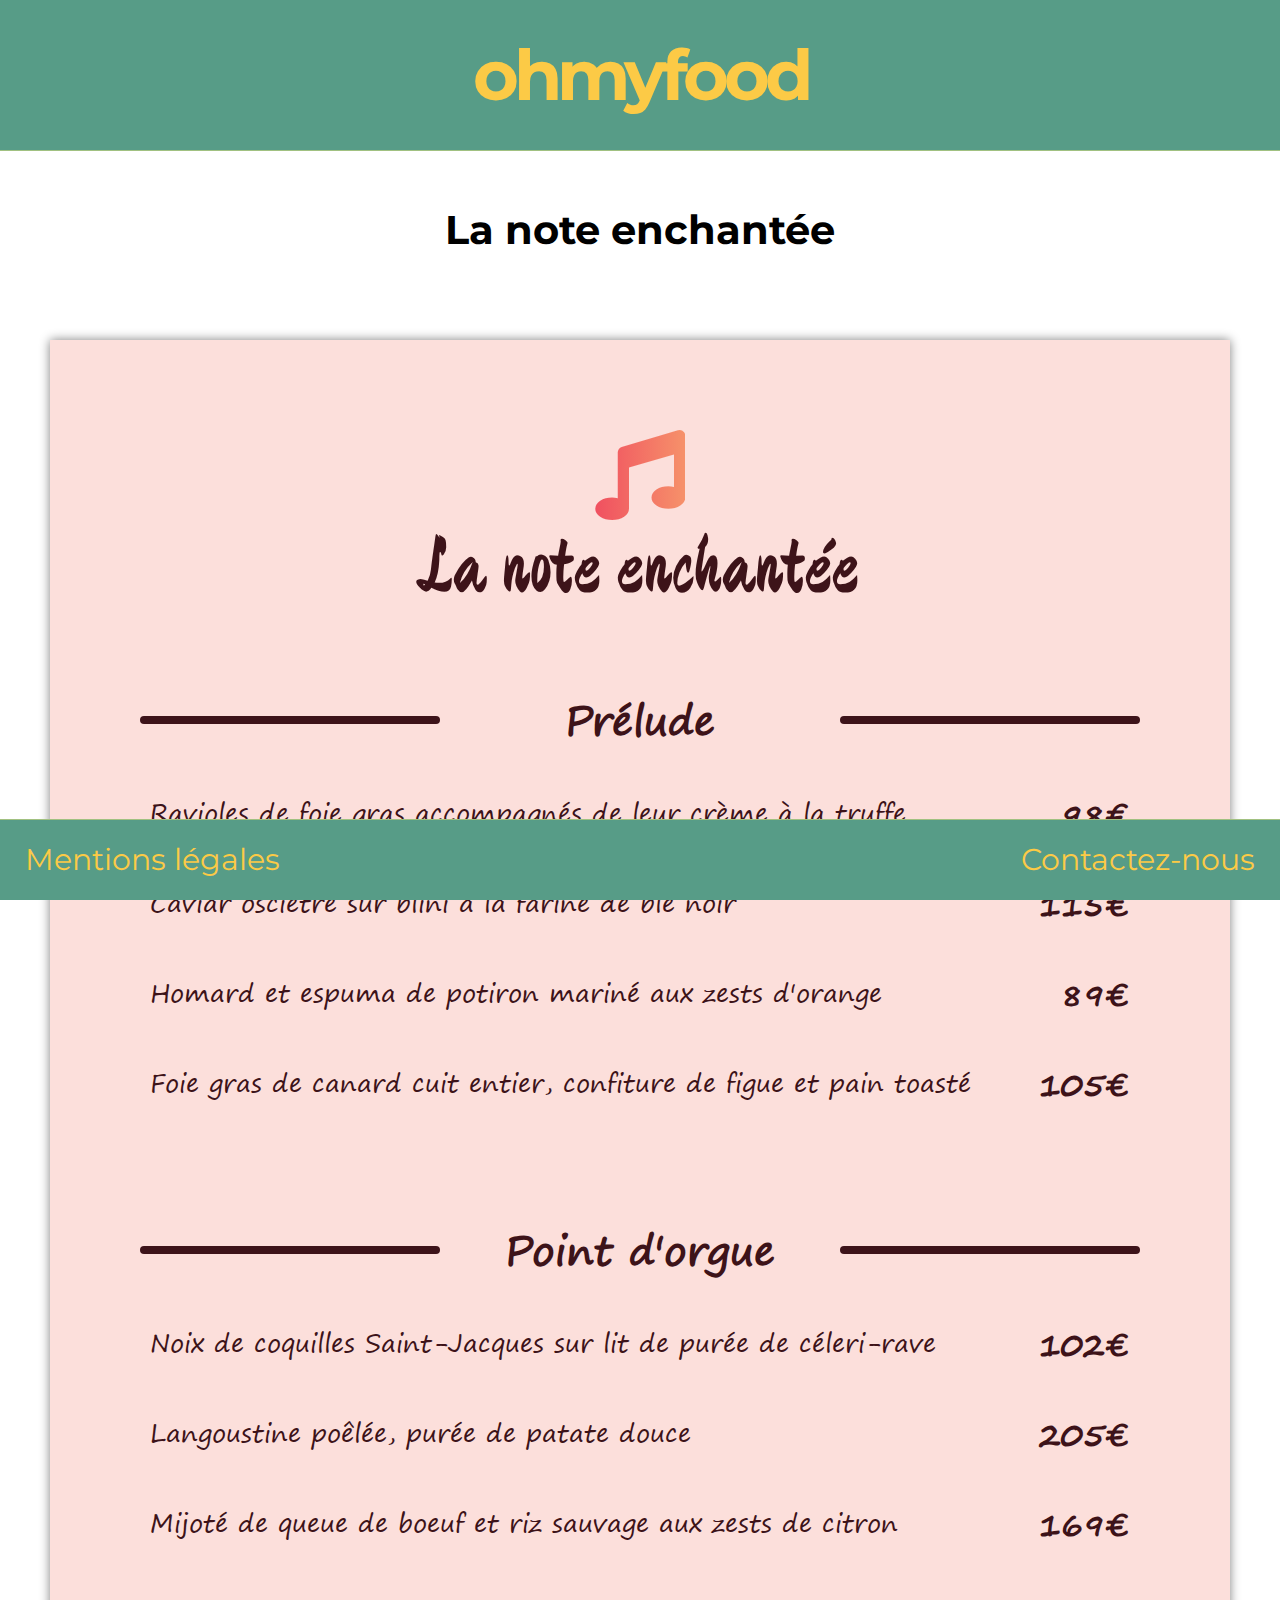
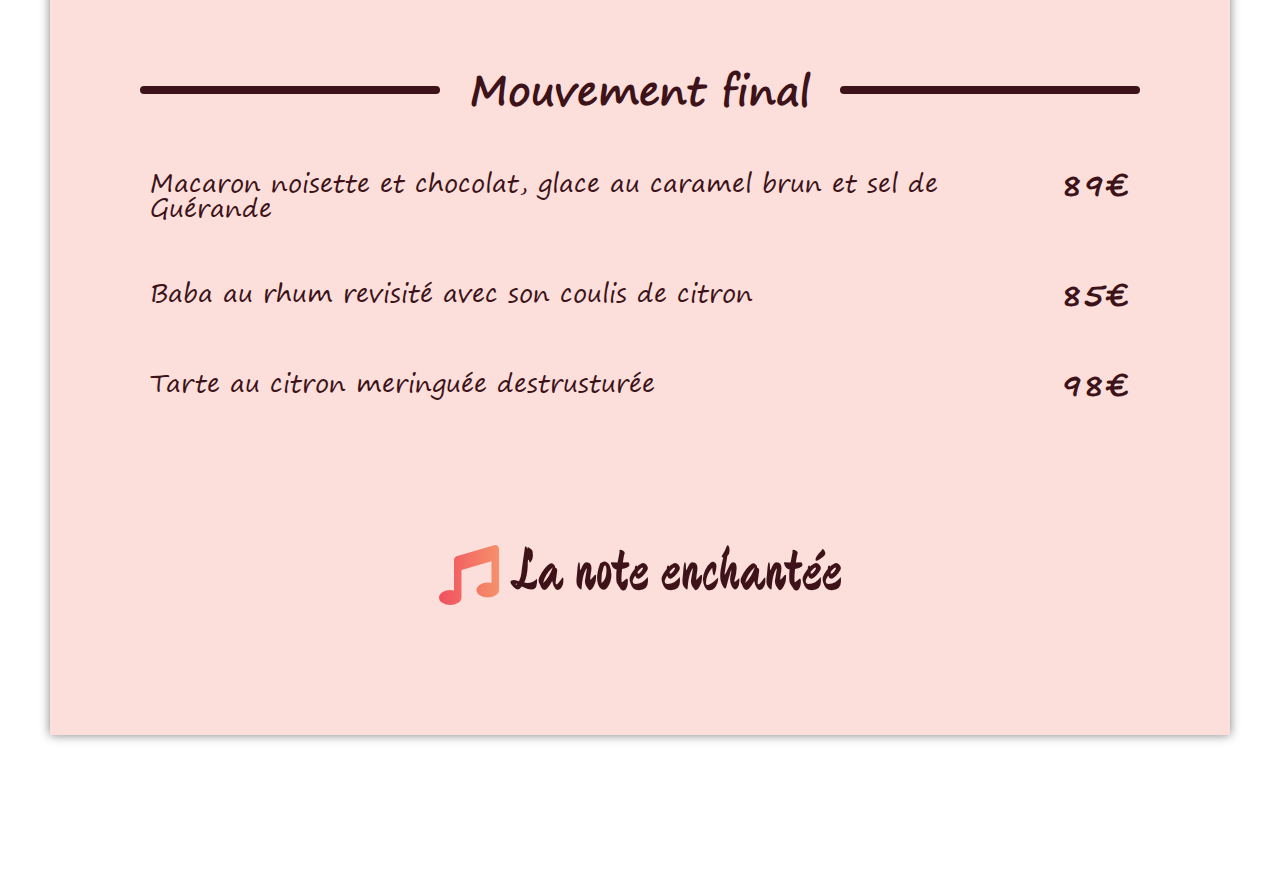
==== commit 285eb468: "modification du timing sur le zoom" ====
--- a/lanoteenchantee.html
+++ b/lanoteenchantee.html
@@ -23,7 +23,7 @@
         	
             <header>
                 <div class="logo">
-                <h1><a href="index.html" target=_blank>ohmyfood</a></h1>
+                <h1><a href="index.html">ohmyfood</a></h1>
                 </div>
             </header>
 
@@ -155,7 +155,7 @@
                     </div>
                 </div>   
             </div>
-        </div>
+        
 
         <footer>
             <a href="mentionslegales.html">Mentions légales</a>
--- a/css/style.css
+++ b/css/style.css
@@ -74,6 +74,25 @@
   height: 764px;
   margin: 50px;
   box-shadow: 0 0 10px grey;
+  opacity: 1;
+  transition: all 300ms 150ms ease-in-out;
+}
+.button:hover {
+  opacity: 0.5;
+}
+@media screen and (max-width: 768px) {
+  .button {
+    height: 480px;
+  }
+}
+@media screen and (max-width: 576px) {
+  .button {
+    height: 380px;
+  }
+}
+
+.button h2 {
+  margin: 30px;
 }
 
 .maincontainer {
@@ -99,12 +118,22 @@
   position: absolute;
   margin-bottom: 20px;
   padding-top: 50px;
-  padding-bottom: 120px;
+  padding-bottom: 130px;
 }
 @media screen and (max-width: 1600px) {
   .menuscontainer {
     margin-top: -80px;
-    padding-bottom: 130px;
+    padding-bottom: 110px;
+  }
+}
+@media screen and (max-width: 768px) {
+  .menuscontainer {
+    padding-bottom: 50px;
+  }
+}
+@media screen and (max-width: 576px) {
+  .menuscontainer {
+    padding-bottom: 50px;
   }
 }
 
@@ -127,11 +156,41 @@
     height: 150px;
   }
 }
+@media screen and (max-width: 1200px) {
+  header {
+    height: 140px;
+  }
+}
+@media screen and (max-width: 992px) {
+  header {
+    height: 130px;
+  }
+}
+@media screen and (max-width: 768px) {
+  header {
+    height: 120px;
+  }
+}
+@media screen and (max-width: 576px) {
+  header {
+    height: 100px;
+  }
+}
 
 h1 {
   letter-spacing: -5px;
-  font-size: 70px;
+  font-size: 100px;
   font-weight: bolder;
+}
+@media screen and (max-width: 1600px) {
+  h1 {
+    font-size: 70px;
+  }
+}
+@media screen and (max-width: 576px) {
+  h1 {
+    font-size: 50px;
+  }
 }
 
 article {
@@ -152,8 +211,8 @@
   margin-top: 60px;
   margin-bottom: 80px;
   border-radius: 20px;
-  padding-top: 60px;
-  padding-bottom: 60px;
+  padding-top: 40px;
+  padding-bottom: 40px;
   background-color: #579C87;
   font-family: "Montserrat", sans-serif;
   color: #fcca46;
@@ -173,6 +232,20 @@
   display: inline-block;
   animation: dotsanimation 1500ms infinite ease-in-out;
 }
+@media screen and (max-width: 768px) {
+  aside .dots span {
+    width: 4px;
+    height: 4px;
+    margin: 0 2px;
+  }
+}
+@media screen and (max-width: 576px) {
+  aside .dots span {
+    width: 4px;
+    height: 4px;
+    margin: 0 1px;
+  }
+}
 @keyframes dotsanimation {
   50% {
     opacity: 0;
@@ -189,10 +262,34 @@
     margin-bottom: 40px;
   }
 }
+@media screen and (max-width: 768px) {
+  aside {
+    padding-top: 18px;
+    padding-bottom: 18px;
+    width: 70%;
+  }
+}
+@media screen and (max-width: 576px) {
+  aside {
+    padding-top: 15px;
+    padding-bottom: 15px;
+    width: 80%;
+  }
+}
 
 .next {
   font-size: 40px;
   padding-right: 10px;
+}
+@media screen and (max-width: 768px) {
+  .next {
+    font-size: 30px;
+  }
+}
+@media screen and (max-width: 576px) {
+  .next {
+    font-size: 25px;
+  }
 }
 
 footer {
@@ -210,13 +307,22 @@
 }
 @media screen and (max-width: 1600px) {
   footer {
-    flex-wrap: wrap;
     padding: 25px;
   }
 }
+@media screen and (max-width: 768px) {
+  footer {
+    padding: 12px;
+  }
+}
+@media screen and (max-width: 576px) {
+  footer {
+    padding: 10px;
+  }
+}
 
 footer a {
-  font-size: 30px;
+  font-size: 40px;
 }
 footer a:hover {
   animation: wiggle 3000ms infinite;
@@ -233,6 +339,26 @@
   }
   100% {
     transform: rotate(0deg);
+  }
+}
+@media screen and (max-width: 1600px) {
+  footer a {
+    font-size: 30px;
+  }
+}
+@media screen and (max-width: 768px) {
+  footer a {
+    font-size: 24px;
+  }
+}
+@media screen and (max-width: 576px) {
+  footer a {
+    width: 100%;
+    justify-content: space-between;
+    padding: 2px;
+    margin: 0px;
+    text-align: center;
+    font-size: 20px;
   }
 }
 
@@ -246,10 +372,25 @@
   color: #fcca46;
 }
 
+h3 {
+  font-family: "Montserrat", sans-serif;
+  font-size: 40px;
+  font-weight: bolder;
+  padding-bottom: 40px;
+}
+@media screen and (max-width: 576px) {
+  h3 {
+    padding-top: 20px;
+    padding-bottom: 15px;
+    font-size: 20px;
+  }
+}
+
 .restotitle {
   display: inline-flex;
   justify-content: center;
   align-content: center;
+  text-align: center;
 }
 
 .restomenu {
@@ -260,14 +401,23 @@
   justify-content: center;
   max-width: 1190px;
   min-width: 90%;
-  margin: 10px;
+  margin: 50px;
   padding-top: 150px;
   box-shadow: 0 0 10px grey;
 }
-@media screen and (max-width: 1200px) {
+@media screen and (max-width: 576px) {
   .restomenu {
-    max-width: 90%;
-  }
+    max-width: 100%;
+    text-align: center;
+    padding-top: 40px;
+    margin-bottom: 30px;
+    margin-left: 10px;
+    margin-right: 10px;
+  }
+}
+
+.restomenu h4, h5 {
+  text-align: center;
 }
 
 .firstpartmenu, .secondpartmenu, .thirdpartmenu {
@@ -280,12 +430,23 @@
   flex-direction: row;
   width: 100%;
   padding-bottom: 20px;
+}
+@media screen and (max-width: 576px) {
+  .course {
+    flex-direction: column;
+  }
 }
 
 .course-title {
   padding-top: 50px;
   padding-bottom: 40px;
   justify-content: center;
+}
+@media screen and (max-width: 576px) {
+  .course-title {
+    padding-top: 0px;
+    padding-bottom: 0px;
+  }
 }
 
 .choice {
@@ -296,6 +457,22 @@
   font-size: 25px;
   padding-top: 20px;
   padding-bottom: 20px;
+}
+@media screen and (max-width: 768px) {
+  .choice {
+    text-align: left;
+    font-size: 20px;
+    padding-left: 30px;
+  }
+}
+@media screen and (max-width: 576px) {
+  .choice {
+    font-size: 18px;
+    padding-left: 15px;
+    padding-right: 15px;
+    padding-bottom: 0px;
+    padding-top: 15px;
+  }
 }
 
 .price {
@@ -309,17 +486,34 @@
   padding-top: 20px;
   padding-bottom: 20px;
 }
-
-h3 {
-  font-family: "Montserrat", sans-serif;
-  font-size: 40px;
-  font-weight: bolder;
-  padding-bottom: 40px;
+@media screen and (max-width: 768px) {
+  .price {
+    text-align: center;
+    font-size: 25px;
+    padding-right: 30px;
+  }
+}
+@media screen and (max-width: 576px) {
+  .price {
+    font-size: 18px;
+    width: 100%;
+    justify-content: center;
+    padding-right: 30px;
+    padding-top: 10px;
+    padding-bottom: 0px;
+  }
 }
 
 .footmenu {
+  text-align: center;
   padding-top: 90px;
   padding-bottom: 120px;
+}
+@media screen and (max-width: 576px) {
+  .footmenu {
+    padding-top: 20px;
+    padding-bottom: 20px;
+  }
 }
 
 /** Fonts **/
@@ -358,23 +552,41 @@
   background-color: #fcdfdb;
 }
 .button-lanoteenchantee .fas {
-  font-size: 80px;
+  font-size: 70px;
   background: linear-gradient(to right, #f05060, #f6916a);
   -webkit-background-clip: text;
   -webkit-text-fill-color: transparent;
 }
+@media screen and (max-width: 576px) {
+  .button-lanoteenchantee .fas {
+    font-size: 30px;
+  }
+}
 .button-lanoteenchantee h2 {
   font-family: "devonshire", "Arial", sans-serif;
   color: #3d1319;
-  font-size: 60px;
+  font-size: 50px;
+  justify-content: center;
+  text-align: center;
   padding-top: 10px;
   padding-bottom: 60px;
+}
+@media screen and (max-width: 576px) {
+  .button-lanoteenchantee h2 {
+    font-size: 30px;
+    padding-bottom: 30px;
+  }
 }
 .button-lanoteenchantee a {
   font-family: "segoeregular", "Arial", sans-serif;
   color: #3d1319;
-  font-size: 60px;
+  font-size: 50px;
   font-weight: bolder;
+}
+@media screen and (max-width: 576px) {
+  .button-lanoteenchantee a {
+    font-size: 30px;
+  }
 }
 
 .button-lanoteenchantee--zoom {
@@ -382,7 +594,7 @@
   transform: scale(1);
 }
 .button-lanoteenchantee--zoom h2, .button-lanoteenchantee--zoom a, .button-lanoteenchantee--zoom .fas {
-  transition: transform 200ms ease-in-out;
+  transition: transform 450ms ease-in-out;
 }
 .button-lanoteenchantee--zoom:hover h2, .button-lanoteenchantee--zoom:hover .fas {
   opacity: 0.5;
@@ -396,6 +608,11 @@
 .restomenu-lanoteenchantee {
   background-color: #fcdfdb;
   padding-top: 90px;
+}
+@media screen and (max-width: 576px) {
+  .restomenu-lanoteenchantee {
+    padding-top: 40px;
+  }
 }
 .restomenu-lanoteenchantee .fas {
   font-size: 90px;
@@ -404,17 +621,39 @@
   -webkit-background-clip: text;
   -webkit-text-fill-color: transparent;
 }
+@media screen and (max-width: 992px) {
+  .restomenu-lanoteenchantee .fas {
+    font-size: 50px;
+  }
+}
+@media screen and (max-width: 576px) {
+  .restomenu-lanoteenchantee .fas {
+    font-size: 40px;
+  }
+}
 .restomenu-lanoteenchantee h4 {
   font-family: "devonshire", "Arial", sans-serif;
   color: #3d1319;
   font-size: 80px;
 }
+@media screen and (max-width: 992px) {
+  .restomenu-lanoteenchantee h4 {
+    font-size: 60px;
+  }
+}
+@media screen and (max-width: 576px) {
+  .restomenu-lanoteenchantee h4 {
+    font-size: 35px;
+  }
+}
 .restomenu-lanoteenchantee h5, .restomenu-lanoteenchantee p {
   font-family: "segoeregular", "Arial", sans-serif;
   color: #3d1319;
 }
 .restomenu-lanoteenchantee h5 span {
   position: relative;
+  padding-left: 15px;
+  padding-right: 15px;
 }
 .restomenu-lanoteenchantee h5 span::before {
   content: "";
@@ -447,12 +686,52 @@
   border-radius: 5px;
   background-color: #3d1319;
 }
+@media screen and (max-width: 576px) {
+  .restomenu-lanoteenchantee h5::before {
+    width: 15%;
+    height: 4px;
+    border-radius: 5px;
+  }
+}
 .restomenu-lanoteenchantee h5::after {
   content: "";
   width: 30%;
   height: 8px;
   border-radius: 5px;
   background-color: #3d1319;
+}
+@media screen and (max-width: 576px) {
+  .restomenu-lanoteenchantee h5::after {
+    width: 15%;
+    height: 4px;
+    border-radius: 5px;
+  }
+}
+@media screen and (max-width: 992px) {
+  .restomenu-lanoteenchantee h5 {
+    font-size: 25px;
+    padding-left: 30px;
+    padding-right: 30px;
+  }
+}
+@media screen and (max-width: 576px) {
+  .restomenu-lanoteenchantee h5 {
+    font-size: 20px;
+    width: auto;
+    padding-left: 15px;
+    padding-right: 15px;
+    padding-bottom: 20px;
+  }
+}
+@media screen and (max-width: 992px) {
+  .restomenu-lanoteenchantee .choice {
+    font-size: 20px;
+  }
+}
+@media screen and (max-width: 992px) {
+  .restomenu-lanoteenchantee .price {
+    font-size: 20px;
+  }
 }
 
 .footmenu-lanoteenchantee {
@@ -461,9 +740,21 @@
 }
 .footmenu-lanoteenchantee .fas {
   font-size: 60px;
+  padding-top: 15px;
   background: linear-gradient(to right, #f05060, #f6916a);
   -webkit-background-clip: text;
   -webkit-text-fill-color: transparent;
+}
+@media screen and (max-width: 992px) {
+  .footmenu-lanoteenchantee .fas {
+    font-size: 50px;
+  }
+}
+@media screen and (max-width: 576px) {
+  .footmenu-lanoteenchantee .fas {
+    font-size: 20px;
+    padding-top: 10px;
+  }
 }
 .footmenu-lanoteenchantee h2 {
   font-family: "devonshire", "Arial", sans-serif;
@@ -471,6 +762,16 @@
   font-size: 60px;
   padding-left: 15px;
 }
+@media screen and (max-width: 992px) {
+  .footmenu-lanoteenchantee h2 {
+    font-size: 50px;
+  }
+}
+@media screen and (max-width: 576px) {
+  .footmenu-lanoteenchantee h2 {
+    font-size: 30px;
+  }
+}
 
 .button-lechicalafrancaise {
   background-color: #fff5fd;
@@ -480,14 +781,28 @@
   background: linear-gradient(to right bottom, #e38a12, #6e4ccc);
   -webkit-background-clip: text;
   -webkit-text-fill-color: transparent;
-  font-size: 40px;
+  font-size: 33px;
+  justify-content: center;
+  text-align: center;
+  padding-top: 30px;
   padding-bottom: 70px;
+}
+@media screen and (max-width: 576px) {
+  .button-lechicalafrancaise h2 {
+    font-size: 20px;
+    padding-bottom: 30px;
+  }
 }
 .button-lechicalafrancaise a {
   font-family: "Cantata One", serif;
   color: #e38a12;
   font-weight: bolder;
-  font-size: 80px;
+  font-size: 60px;
+}
+@media screen and (max-width: 576px) {
+  .button-lechicalafrancaise a {
+    font-size: 30px;
+  }
 }
 
 .button-lechicalafrancaise--zoom {
@@ -495,7 +810,7 @@
   transform: scale(1);
 }
 .button-lechicalafrancaise--zoom h2, .button-lechicalafrancaise--zoom a, .button-lechicalafrancaise--zoom .fas {
-  transition: transform 200ms ease-in-out;
+  transition: transform 450ms ease-in-out;
 }
 .button-lechicalafrancaise--zoom:hover h2, .button-lechicalafrancaise--zoom:hover .fas {
   opacity: 0.5;
@@ -517,8 +832,33 @@
   font-size: 60px;
   padding-bottom: 15px;
 }
+@media screen and (max-width: 992px) {
+  .restomenu-lechicalafrancaise h4 {
+    font-size: 45px;
+  }
+}
+@media screen and (max-width: 768px) {
+  .restomenu-lechicalafrancaise h4 {
+    font-size: 35px;
+  }
+}
+@media screen and (max-width: 576px) {
+  .restomenu-lechicalafrancaise h4 {
+    font-size: 30px;
+  }
+}
+@media screen and (max-width: 992px) {
+  .restomenu-lechicalafrancaise .choice {
+    font-size: 20px;
+  }
+}
 .restomenu-lechicalafrancaise .price {
   font-weight: initial;
+}
+@media screen and (max-width: 992px) {
+  .restomenu-lechicalafrancaise .price {
+    font-size: 20px;
+  }
 }
 
 .firstpartmenu-lechicalafrancaise h5 {
@@ -557,12 +897,48 @@
   border-radius: 5px;
   background-color: #e38a12;
 }
+@media screen and (max-width: 576px) {
+  .firstpartmenu-lechicalafrancaise h5::before {
+    width: 15%;
+    height: 4px;
+    border-radius: 5px;
+  }
+}
 .firstpartmenu-lechicalafrancaise h5::after {
   content: "";
   width: 30%;
   height: 8px;
   border-radius: 5px;
   background-color: #e38a12;
+}
+@media screen and (max-width: 576px) {
+  .firstpartmenu-lechicalafrancaise h5::after {
+    width: 15%;
+    height: 4px;
+    border-radius: 5px;
+  }
+}
+@media screen and (max-width: 992px) {
+  .firstpartmenu-lechicalafrancaise h5 {
+    font-size: 25px;
+  }
+}
+@media screen and (max-width: 768px) {
+  .firstpartmenu-lechicalafrancaise h5 {
+    width: auto;
+    justify-content: space-around;
+    font-size: 22px;
+    padding-left: 25px;
+    padding-right: 25px;
+  }
+}
+@media screen and (max-width: 576px) {
+  .firstpartmenu-lechicalafrancaise h5 {
+    font-size: 18px;
+    padding-left: 15px;
+    padding-right: 15px;
+    padding-bottom: 20px;
+  }
 }
 
 .secondpartmenu-lechicalafrancaise h5 {
@@ -601,12 +977,48 @@
   border-radius: 5px;
   background-color: #a56799;
 }
+@media screen and (max-width: 576px) {
+  .secondpartmenu-lechicalafrancaise h5::before {
+    width: 15%;
+    height: 4px;
+    border-radius: 5px;
+  }
+}
 .secondpartmenu-lechicalafrancaise h5::after {
   content: "";
   width: 30%;
   height: 8px;
   border-radius: 5px;
   background-color: #a56799;
+}
+@media screen and (max-width: 576px) {
+  .secondpartmenu-lechicalafrancaise h5::after {
+    width: 15%;
+    height: 4px;
+    border-radius: 5px;
+  }
+}
+@media screen and (max-width: 992px) {
+  .secondpartmenu-lechicalafrancaise h5 {
+    font-size: 25px;
+  }
+}
+@media screen and (max-width: 768px) {
+  .secondpartmenu-lechicalafrancaise h5 {
+    width: auto;
+    justify-content: space-around;
+    font-size: 22px;
+    padding-left: 25px;
+    padding-right: 25px;
+  }
+}
+@media screen and (max-width: 576px) {
+  .secondpartmenu-lechicalafrancaise h5 {
+    font-size: 18px;
+    padding-left: 15px;
+    padding-right: 15px;
+    padding-bottom: 20px;
+  }
 }
 
 .thirdpartmenu-lechicalafrancaise h5 {
@@ -645,12 +1057,48 @@
   border-radius: 5px;
   background-color: #6e4ccc;
 }
+@media screen and (max-width: 576px) {
+  .thirdpartmenu-lechicalafrancaise h5::before {
+    width: 15%;
+    height: 4px;
+    border-radius: 5px;
+  }
+}
 .thirdpartmenu-lechicalafrancaise h5::after {
   content: "";
   width: 30%;
   height: 8px;
   border-radius: 5px;
   background-color: #6e4ccc;
+}
+@media screen and (max-width: 576px) {
+  .thirdpartmenu-lechicalafrancaise h5::after {
+    width: 15%;
+    height: 4px;
+    border-radius: 5px;
+  }
+}
+@media screen and (max-width: 992px) {
+  .thirdpartmenu-lechicalafrancaise h5 {
+    font-size: 25px;
+  }
+}
+@media screen and (max-width: 768px) {
+  .thirdpartmenu-lechicalafrancaise h5 {
+    width: auto;
+    justify-content: space-around;
+    font-size: 22px;
+    padding-left: 25px;
+    padding-right: 25px;
+  }
+}
+@media screen and (max-width: 576px) {
+  .thirdpartmenu-lechicalafrancaise h5 {
+    font-size: 18px;
+    padding-left: 15px;
+    padding-right: 15px;
+    padding-bottom: 20px;
+  }
 }
 
 .firstpartmenu-lechicalafrancaise {
@@ -676,6 +1124,16 @@
   font-size: 40px;
   padding-left: 15px;
 }
+@media screen and (max-width: 768px) {
+  .footmenu-lechicalafrancaise h2 {
+    font-size: 25px;
+  }
+}
+@media screen and (max-width: 576px) {
+  .footmenu-lechicalafrancaise h2 {
+    font-size: 20px;
+  }
+}
 
 .button-ledelicedespapilles {
   background-color: #f0faff;
@@ -686,14 +1144,27 @@
   -webkit-background-clip: text;
   -webkit-text-fill-color: transparent;
   padding: 15px;
-  font-size: 60px;
+  font-size: 50px;
+  justify-content: center;
+  text-align: center;
   padding-left: 15px;
   padding-bottom: 70px;
+}
+@media screen and (max-width: 576px) {
+  .button-ledelicedespapilles h2 {
+    font-size: 30px;
+    padding-bottom: 30px;
+  }
 }
 .button-ledelicedespapilles a {
   color: #0887f1;
   font-family: "segoeregular", "Arial", sans-serif;
-  font-size: 70px;
+  font-size: 60px;
+}
+@media screen and (max-width: 576px) {
+  .button-ledelicedespapilles a {
+    font-size: 30px;
+  }
 }
 
 .button-ledelicedespapilles--zoom {
@@ -701,7 +1172,7 @@
   transform: scale(1);
 }
 .button-ledelicedespapilles--zoom h2, .button-ledelicedespapilles--zoom a, .button-ledelicedespapilles--zoom .fas {
-  transition: transform 200ms ease-in-out;
+  transition: transform 450ms ease-in-out;
 }
 .button-ledelicedespapilles--zoom:hover h2, .button-ledelicedespapilles--zoom:hover .fas {
   opacity: 0.5;
@@ -726,20 +1197,65 @@
   padding-right: 15px;
   padding-bottom: 60px;
 }
+@media screen and (max-width: 992px) {
+  .restomenu-ledelicedespapilles h4 {
+    font-size: 70px;
+  }
+}
+@media screen and (max-width: 576px) {
+  .restomenu-ledelicedespapilles h4 {
+    font-size: 40px;
+    padding-bottom: 0px;
+  }
+}
 .restomenu-ledelicedespapilles h5, .restomenu-ledelicedespapilles p {
   color: #000;
   font-family: "segoeregular", "Arial", sans-serif;
 }
 .restomenu-ledelicedespapilles .choice {
+  font-size: 25px;
   padding-left: 200px;
 }
+@media screen and (max-width: 992px) {
+  .restomenu-ledelicedespapilles .choice {
+    font-size: 22px;
+    padding-left: 100px;
+  }
+}
+@media screen and (max-width: 576px) {
+  .restomenu-ledelicedespapilles .choice {
+    width: 90%;
+    text-align: center;
+    justify-content: center;
+    font-size: 20px;
+    padding-left: 15px;
+    padding-right: 15px;
+  }
+}
 .restomenu-ledelicedespapilles .price {
+  font-size: 25px;
   padding-right: 200px;
   font-weight: lighter;
 }
+@media screen and (max-width: 992px) {
+  .restomenu-ledelicedespapilles .price {
+    font-size: 22px;
+    padding-right: 100px;
+  }
+}
+@media screen and (max-width: 576px) {
+  .restomenu-ledelicedespapilles .price {
+    width: 90%;
+    text-align: center;
+    justify-content: center;
+    font-size: 20px;
+    padding-left: 15px;
+    padding-right: 15px;
+  }
+}
 
 .firstpartmenu-ledelicedespapilles h5 {
-  font-size: 30px;
+  font-size: 35px;
   display: flex;
   width: 100%;
   justify-content: space-between;
@@ -771,6 +1287,13 @@
   border-radius: 5px;
   background-color: #0229dd;
 }
+@media screen and (max-width: 576px) {
+  .firstpartmenu-ledelicedespapilles h5::before {
+    width: 15%;
+    height: 4px;
+    border-radius: 5px;
+  }
+}
 .firstpartmenu-ledelicedespapilles h5::after {
   content: "";
   width: 30%;
@@ -778,9 +1301,35 @@
   border-radius: 5px;
   background-color: #0229dd;
 }
+@media screen and (max-width: 576px) {
+  .firstpartmenu-ledelicedespapilles h5::after {
+    width: 15%;
+    height: 4px;
+    border-radius: 5px;
+  }
+}
+@media screen and (max-width: 992px) {
+  .firstpartmenu-ledelicedespapilles h5 {
+    font-size: 25px;
+  }
+}
+@media screen and (max-width: 768px) {
+  .firstpartmenu-ledelicedespapilles h5 {
+    width: auto;
+    justify-content: space-around;
+  }
+}
+@media screen and (max-width: 576px) {
+  .firstpartmenu-ledelicedespapilles h5 {
+    font-size: 20px;
+    padding-left: 15px;
+    padding-right: 15px;
+    padding-bottom: 20px;
+  }
+}
 
 .secondpartmenu-ledelicedespapilles h5 {
-  font-size: 30px;
+  font-size: 35px;
   display: flex;
   width: 100%;
   justify-content: space-between;
@@ -812,6 +1361,13 @@
   border-radius: 5px;
   background-color: #0670f3;
 }
+@media screen and (max-width: 576px) {
+  .secondpartmenu-ledelicedespapilles h5::before {
+    width: 15%;
+    height: 4px;
+    border-radius: 5px;
+  }
+}
 .secondpartmenu-ledelicedespapilles h5::after {
   content: "";
   width: 30%;
@@ -819,9 +1375,35 @@
   border-radius: 5px;
   background-color: #0670f3;
 }
+@media screen and (max-width: 576px) {
+  .secondpartmenu-ledelicedespapilles h5::after {
+    width: 15%;
+    height: 4px;
+    border-radius: 5px;
+  }
+}
+@media screen and (max-width: 992px) {
+  .secondpartmenu-ledelicedespapilles h5 {
+    font-size: 25px;
+  }
+}
+@media screen and (max-width: 768px) {
+  .secondpartmenu-ledelicedespapilles h5 {
+    width: auto;
+    justify-content: space-around;
+  }
+}
+@media screen and (max-width: 576px) {
+  .secondpartmenu-ledelicedespapilles h5 {
+    font-size: 20px;
+    padding-left: 15px;
+    padding-right: 15px;
+    padding-bottom: 20px;
+  }
+}
 
 .thirdpartmenu-ledelicedespapilles h5 {
-  font-size: 30px;
+  font-size: 35px;
   display: flex;
   width: 100%;
   justify-content: space-between;
@@ -853,12 +1435,45 @@
   border-radius: 5px;
   background-color: #0889fb;
 }
+@media screen and (max-width: 576px) {
+  .thirdpartmenu-ledelicedespapilles h5::before {
+    width: 15%;
+    height: 4px;
+    border-radius: 5px;
+  }
+}
 .thirdpartmenu-ledelicedespapilles h5::after {
   content: "";
   width: 30%;
   height: 8px;
   border-radius: 5px;
   background-color: #0889fb;
+}
+@media screen and (max-width: 576px) {
+  .thirdpartmenu-ledelicedespapilles h5::after {
+    width: 15%;
+    height: 4px;
+    border-radius: 5px;
+  }
+}
+@media screen and (max-width: 992px) {
+  .thirdpartmenu-ledelicedespapilles h5 {
+    font-size: 25px;
+  }
+}
+@media screen and (max-width: 768px) {
+  .thirdpartmenu-ledelicedespapilles h5 {
+    width: auto;
+    justify-content: space-around;
+  }
+}
+@media screen and (max-width: 576px) {
+  .thirdpartmenu-ledelicedespapilles h5 {
+    font-size: 20px;
+    padding-left: 15px;
+    padding-right: 15px;
+    padding-bottom: 20px;
+  }
 }
 
 .footmenu-ledelicedespapilles h2 {
@@ -870,6 +1485,16 @@
   font-size: 70px;
   padding-left: 15px;
 }
+@media screen and (max-width: 768px) {
+  .footmenu-ledelicedespapilles h2 {
+    font-size: 40px;
+  }
+}
+@media screen and (max-width: 576px) {
+  .footmenu-ledelicedespapilles h2 {
+    font-size: 30px;
+  }
+}
 
 .button-lapalettedugout {
   background-color: #eaffea;
@@ -880,13 +1505,26 @@
   -webkit-background-clip: text;
   -webkit-text-fill-color: transparent;
   padding: 15px;
-  font-size: 60px;
+  font-size: 50px;
+  justify-content: center;
+  text-align: center;
   padding-bottom: 70px;
+}
+@media screen and (max-width: 576px) {
+  .button-lapalettedugout h2 {
+    font-size: 30px;
+    padding-bottom: 30px;
+  }
 }
 .button-lapalettedugout a {
   color: #72bf56;
   font-family: "segoeregular", "Arial", sans-serif;
-  font-size: 70px;
+  font-size: 60px;
+}
+@media screen and (max-width: 576px) {
+  .button-lapalettedugout a {
+    font-size: 30px;
+  }
 }
 
 .button-lapalettedugout--zoom {
@@ -894,7 +1532,7 @@
   transform: scale(1);
 }
 .button-lapalettedugout--zoom h2, .button-lapalettedugout--zoom a, .button-lapalettedugout--zoom .fas {
-  transition: transform 200ms ease-in-out;
+  transition: transform 450ms ease-in-out;
 }
 .button-lapalettedugout--zoom:hover h2, .button-lapalettedugout--zoom:hover .fas {
   opacity: 0.5;
@@ -919,25 +1557,75 @@
   padding-right: 15px;
   padding-bottom: 60px;
 }
+@media screen and (max-width: 992px) {
+  .restomenu-lapalettedugout h4 {
+    font-size: 70px;
+  }
+}
+@media screen and (max-width: 576px) {
+  .restomenu-lapalettedugout h4 {
+    font-size: 40px;
+    padding-bottom: 0px;
+  }
+}
 .restomenu-lapalettedugout h5, .restomenu-lapalettedugout p {
   color: #000;
   font-family: "segoeregular", "Arial", sans-serif;
 }
 .restomenu-lapalettedugout .choice {
+  font-size: 25px;
   padding-left: 200px;
 }
+@media screen and (max-width: 992px) {
+  .restomenu-lapalettedugout .choice {
+    font-size: 22px;
+    padding-left: 100px;
+  }
+}
+@media screen and (max-width: 576px) {
+  .restomenu-lapalettedugout .choice {
+    width: 90%;
+    text-align: center;
+    justify-content: center;
+    font-size: 20px;
+    padding-left: 15px;
+    padding-right: 15px;
+  }
+}
 .restomenu-lapalettedugout .price {
+  font-size: 25px;
   padding-right: 200px;
   font-weight: lighter;
 }
+@media screen and (max-width: 992px) {
+  .restomenu-lapalettedugout .price {
+    font-size: 22px;
+    padding-right: 100px;
+  }
+}
+@media screen and (max-width: 576px) {
+  .restomenu-lapalettedugout .price {
+    width: 90%;
+    text-align: center;
+    justify-content: center;
+    font-size: 20px;
+    padding-left: 15px;
+    padding-right: 15px;
+  }
+}
 .restomenu-lapalettedugout h5 {
   display: flex;
-  font-size: 30px;
+  font-size: 35px;
   width: 100%;
   justify-content: space-between;
   padding-left: 70px;
   padding-right: 70px;
   align-items: center;
+}
+@media screen and (max-width: 992px) {
+  .restomenu-lapalettedugout h5 {
+    font-size: 30px;
+  }
 }
 
 .firstpartmenu-lapalettedugout h5 span {
@@ -964,12 +1652,40 @@
   border-radius: 5px;
   background-color: #06923a;
 }
+@media screen and (max-width: 576px) {
+  .firstpartmenu-lapalettedugout h5::before {
+    width: 15%;
+    height: 4px;
+    border-radius: 5px;
+  }
+}
 .firstpartmenu-lapalettedugout h5::after {
   content: "";
   width: 30%;
   height: 8px;
   border-radius: 5px;
   background-color: #06923a;
+}
+@media screen and (max-width: 576px) {
+  .firstpartmenu-lapalettedugout h5::after {
+    width: 15%;
+    height: 4px;
+    border-radius: 5px;
+  }
+}
+@media screen and (max-width: 768px) {
+  .firstpartmenu-lapalettedugout h5 {
+    width: auto;
+    justify-content: space-around;
+  }
+}
+@media screen and (max-width: 576px) {
+  .firstpartmenu-lapalettedugout h5 {
+    font-size: 20px;
+    padding-left: 15px;
+    padding-right: 15px;
+    padding-bottom: 20px;
+  }
 }
 
 .secondpartmenu-lapalettedugout h5 span {
@@ -996,12 +1712,40 @@
   border-radius: 5px;
   background-color: #72bf56;
 }
+@media screen and (max-width: 576px) {
+  .secondpartmenu-lapalettedugout h5::before {
+    width: 15%;
+    height: 4px;
+    border-radius: 5px;
+  }
+}
 .secondpartmenu-lapalettedugout h5::after {
   content: "";
   width: 30%;
   height: 8px;
   border-radius: 5px;
   background-color: #72bf56;
+}
+@media screen and (max-width: 576px) {
+  .secondpartmenu-lapalettedugout h5::after {
+    width: 15%;
+    height: 4px;
+    border-radius: 5px;
+  }
+}
+@media screen and (max-width: 768px) {
+  .secondpartmenu-lapalettedugout h5 {
+    width: auto;
+    justify-content: space-around;
+  }
+}
+@media screen and (max-width: 576px) {
+  .secondpartmenu-lapalettedugout h5 {
+    font-size: 20px;
+    padding-left: 15px;
+    padding-right: 15px;
+    padding-bottom: 20px;
+  }
 }
 
 .thirdpartmenu-lapalettedugout h5 span {
@@ -1028,12 +1772,40 @@
   border-radius: 5px;
   background-color: #beff7d;
 }
+@media screen and (max-width: 576px) {
+  .thirdpartmenu-lapalettedugout h5::before {
+    width: 15%;
+    height: 4px;
+    border-radius: 5px;
+  }
+}
 .thirdpartmenu-lapalettedugout h5::after {
   content: "";
   width: 30%;
   height: 8px;
   border-radius: 5px;
   background-color: #beff7d;
+}
+@media screen and (max-width: 576px) {
+  .thirdpartmenu-lapalettedugout h5::after {
+    width: 15%;
+    height: 4px;
+    border-radius: 5px;
+  }
+}
+@media screen and (max-width: 768px) {
+  .thirdpartmenu-lapalettedugout h5 {
+    width: auto;
+    justify-content: space-around;
+  }
+}
+@media screen and (max-width: 576px) {
+  .thirdpartmenu-lapalettedugout h5 {
+    font-size: 20px;
+    padding-left: 15px;
+    padding-right: 15px;
+    padding-bottom: 20px;
+  }
 }
 
 .footmenu-lapalettedugout h2 {
@@ -1044,6 +1816,16 @@
   padding: 15px;
   font-size: 70px;
 }
+@media screen and (max-width: 992px) {
+  .footmenu-lapalettedugout h2 {
+    font-size: 50px;
+  }
+}
+@media screen and (max-width: 576px) {
+  .footmenu-lapalettedugout h2 {
+    font-size: 30px;
+  }
+}
 
 /** END of Import of sass elements **/
 
